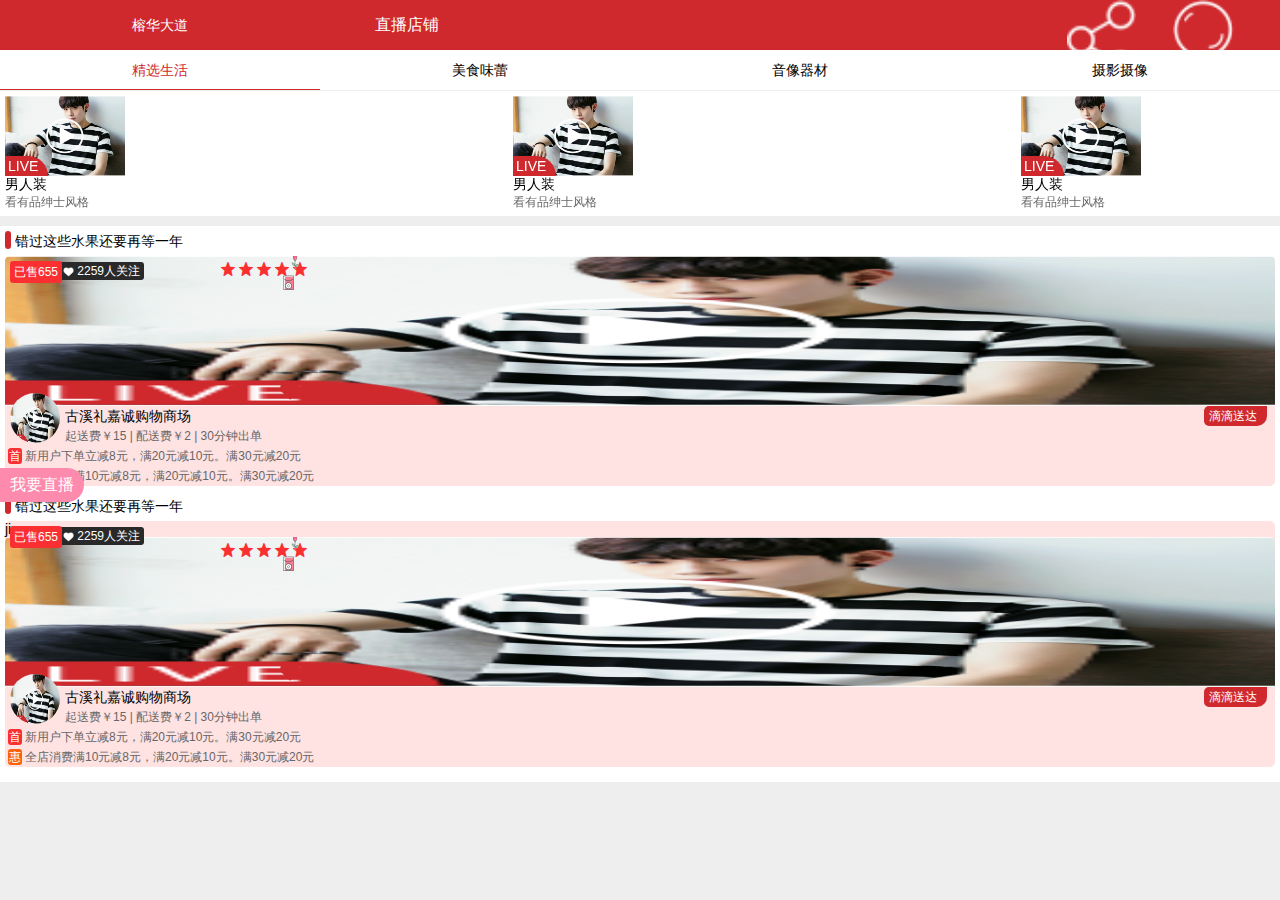
==== index.html @ fe4a6c93 "1" ====
<!DOCTYPE html>
<html lang="en">
<head>
    <meta charset="UTF-8">
    <title>直播店铺</title>
    <meta content="width=device-width, initial-scale=1.0, maximum-scale=1.0, user-scalable=0" name="viewport" />
    <link rel="stylesheet" href="css/index.css">
    <link rel="stylesheet" href="layui/css/layui.css">
    <link rel="stylesheet" href="swiper/css/swiper.min.css">
</head>
<style>
    .layui-tab{
        margin: 0;
    }
    .layui-rate li i.layui-icon{
        font-size: 16px;
        margin-right: 2px;
    }
    .layui-tab-title{
        background-color: white;
    }
    .layui-tab-title .layui-this{
         color: #cf292e;
     }
    .layui-tab-content{
        padding: 0;
    }
    .layui-badge-rim, .layui-colla-content, .layui-colla-item, .layui-collapse, .layui-elem-field, .layui-form-pane .layui-form-item[pane], .layui-form-pane .layui-form-label, .layui-input, .layui-layedit, .layui-layedit-tool, .layui-quote-nm, .layui-select, .layui-tab-bar, .layui-tab-card, .layui-tab-title, .layui-tab-title .layui-this:after, .layui-textarea{
        border: none;
    }
    .layui-tab-title .layui-this:after{
        border-bottom: 2px solid #cf292e;
    }
</style>
<body>
<!-- 头部 -->
<div class="titles">
    <div class="titlesFontAdress layui-col-xs3">
        <span>榕华大道</span>
    </div>
    <div class="layui-col-xs7">
        <p class="titles_font">直播店铺</p>
    </div>
    <div class="titles_Img layui-col-xs1">
        <img src="image/2.png">
    </div>
    <div class="titles_Img layui-col-xs1">
        <img src="image/1.png">
    </div>
</div>
<!-- 选项卡 -->
<div class="showFixed">
    <span>我要直播</span>
</div>
<div class="tabsList">
    <div class="layui-tab">
        <div class="swiper-container" style="background-color: white;border-bottom: 1px solid #eeeeee">
            <ul class="layui-tab-title swiper-wrapper">
                <li class="layui-this layui-col-xs3" style="max-width: 25%">精选生活</li>
                <li class="layui-col-xs3" style="max-width: 25%">美食味蕾</li>
                <li class="layui-col-xs3" style="max-width: 25%">音像器材</li>
                <li class="layui-col-xs3" style="max-width: 25%">摄影摄像</li>
            </ul>
        </div>
        <div class="layui-tab-content" id="layuiTabContent">
            <div class="layui-tab-item layui-show">
                <div class="swiperLife">
                    <div class="swiper-container">
                        <div class="swiper-wrapper">
                            <div class="swiper-slide" style="max-width: 40%">
                                <div class="lifeContent">
                                    <div>
                                        <span>LIVE</span>
                                        <img src="image/img1.png">
                                    </div>
                                    <p class="over1 title1">男人装</p>
                                    <p class="over1 title2">看有品绅士风格</p>
                                </div>
                            </div>
                            <div class="swiper-slide" style="max-width: 40%">
                                <div class="lifeContent">
                                    <div>
                                        <span>LIVE</span>
                                        <img src="image/img1.png">
                                    </div>
                                    <p class="over1 title1">男人装</p>
                                    <p class="over1 title2">看有品绅士风格</p>
                                </div>
                            </div>
                            <div class="swiper-slide" style="max-width: 40%">
                                <div class="lifeContent">
                                    <div>
                                        <span>LIVE</span>
                                        <img src="image/img1.png">
                                    </div>
                                    <p class="over1 title1">男人装</p>
                                    <p class="over1 title2">看有品绅士风格</p>
                                </div>
                            </div>
                        </div>
                    </div>
                </div>
                <div class="swiperLifeContent">
                    <div class="swiperLifeContent_Title">
                        <!-- 标题 -->
                        <p class="icon"></p>
                        <p class="over1 title">错过这些水果还要再等一年</p>
                        <!-- 内容 -->
                        <div class="content">
                            <div class="contentTopLeft">
                                <span class="contentTopLeft1">已售655</span>
                                <span class="contentTopLeft2">
                                    <img src="image/4.png">
                                    <span>2259人关注</span>
                                </span>
                            </div>
                            <!-- 评分 -->
                            <div class="contentTopRight">
                                <div id="test1"></div>
                            </div>
                            <!-- 刷礼物效果 -->
                            <div class="contentGif">
                                <img src="image/1.gif">
                                <img src="image/5.png" style="width: 80%">
                            </div>
                            <!-- 图片 -->
                            <div class="contentImg">
                                <img src="image/img1.png">
                            </div>
                            <div class="contentBottom">
                                <div class="contentBottomImg">
                                    <img src="image/img1.png">
                                </div>
                                <div class="contentBottomTitle">
                                    <span class="over1 bottomTitle">古溪礼嘉诚购物商场</span>
                                    <span  class="contentBottomTitleFont">滴滴送达</span>
                                    <p class="contentBottomTitleCon">起送费￥15 | 配送费￥2 | 30分钟出单</p>
                                </div>
                                <div class="contentBottomContent">
                                    <p class="over1"><span style="background-color: #fa2f32;">首</span>新用户下单立减8元，满20元减10元。满30元减20元</p>
                                    <p class="over1"><span style="background-color: #fa6108;">惠</span>全店消费满10元减8元，满20元减10元。满30元减20元</p>
                                </div>
                            </div>
                        </div>
                    </div>
                    <div class="swiperLifeContent_Title">
                        <!-- 标题 -->
                        <p class="icon"></p>
                        <p class="over1 title">错过这些水果还要再等一年</p>
                        <!-- 内容 -->
                        <div class="content">
                            <div class="contentTopLeft">
                                <span class="contentTopLeft1">已售655</span>
                                <span class="contentTopLeft2">
                                    <img src="image/4.png">
                                    <span>2259人关注</span>
                                </span>
                            </div>jiu
                            <!-- 评分 -->
                            <div class="contentTopRight">
                                <div id="test2"></div>
                            </div>
                            <!-- 刷礼物效果 -->
                            <div class="contentGif">
                                <img src="image/1.gif">
                                <img src="image/5.png" style="width: 80%">
                            </div>
                            <!-- 图片 -->
                            <div class="contentImg">
                                <img src="image/img1.png">
                            </div>
                            <div class="contentBottom">
                                <div class="contentBottomImg">
                                    <img src="image/img1.png">
                                </div>
                                <div class="contentBottomTitle">
                                    <span class="over1 bottomTitle">古溪礼嘉诚购物商场</span>
                                    <span  class="contentBottomTitleFont">滴滴送达</span>
                                    <p class="contentBottomTitleCon">起送费￥15 | 配送费￥2 | 30分钟出单</p>
                                </div>
                                <div class="contentBottomContent">
                                    <p class="over1"><span style="background-color: #fa2f32;">首</span>新用户下单立减8元，满20元减10元。满30元减20元</p>
                                    <p class="over1"><span style="background-color: #fa6108;">惠</span>全店消费满10元减8元，满20元减10元。满30元减20元</p>
                                </div>
                            </div>
                        </div>
                    </div>
                </div>
            </div>
            <div class="layui-tab-item">
                <div class="tabTop">
                    <div class="tabTopContent">
                        <p style="background-color: #cf292e;color: white;">全部</p>
                    </div>
                    <div class="tabTopContent">
                        <p>自助餐</p>
                    </div>
                    <div class="tabTopContent">
                        <p>下午茶</p>
                    </div>
                    <div class="tabTopContent">
                        <p>蛋糕</p>
                    </div>
                    <div class="tabTopContent">
                        <p>奶茶</p>
                    </div>
                    <div class="tabTopContent">
                        <p>烧烤</p>
                    </div>
                    <div class="tabTopContent">
                        <p>面食</p>
                    </div>
                    <div class="tabTopContent">
                        <p>快餐</p>
                    </div>
                    <div class="tabTopContent">
                        <p>小吃</p>
                    </div>
                    <div class="tabTopContent">
                        <p>夜宵</p>
                    </div>
                </div>
                <div class="swiperLifeContent">
                    <div class="swiperLifeContent_Title">
                        <!-- 标题 -->
                        <p class="icon"></p>
                        <p class="over1 title">错过这些水果还要再等一年</p>
                        <!-- 内容 -->
                        <div class="content">
                            <div class="contentTopLeft">
                                <span class="contentTopLeft1">已售655</span>
                                <span class="contentTopLeft2">
                                    <img src="image/4.png">
                                    <span>2259人关注</span>
                                </span>
                            </div>
                            <!-- 评分 -->
                            <div class="contentTopRight">
                                <div id="test4"></div>
                            </div>
                            <!-- 刷礼物效果 -->
                            <div class="contentGif">
                                <img src="image/1.gif">
                                <img src="image/5.png" style="width: 80%">
                            </div>
                            <!-- 图片 -->
                            <div class="contentImg">
                                <img src="image/img1.png">
                            </div>
                            <div class="contentBottom">
                                <div class="contentBottomImg">
                                    <img src="image/img1.png">
                                </div>
                                <div class="contentBottomTitle">
                                    <span class="over1 bottomTitle">古溪礼嘉诚购物商场</span>
                                    <span  class="contentBottomTitleFont">滴滴送达</span>
                                    <p class="contentBottomTitleCon">起送费￥15 | 配送费￥2 | 30分钟出单</p>
                                </div>
                                <div class="contentBottomContent">
                                    <p class="over1"><span style="background-color: #fa2f32;">首</span>新用户下单立减8元，满20元减10元。满30元减20元</p>
                                    <p class="over1"><span style="background-color: #fa6108;">惠</span>全店消费满10元减8元，满20元减10元。满30元减20元</p>
                                </div>
                            </div>
                        </div>
                    </div>
                    <div class="swiperLifeContent_Title">
                        <!-- 标题 -->
                        <p class="icon"></p>
                        <p class="over1 title">错过这些水果还要再等一年</p>
                        <!-- 内容 -->
                        <div class="content">
                            <div class="contentTopLeft">
                                <span class="contentTopLeft1">已售655</span>
                                <span class="contentTopLeft2">
                                    <img src="image/4.png">
                                    <span>2259人关注</span>
                                </span>
                            </div>
                            <!-- 评分 -->
                            <div class="contentTopRight">
                                <div id="test5"></div>
                            </div>
                            <!-- 刷礼物效果 -->
                            <div class="contentGif">
                                <img src="image/1.gif">
                                <img src="image/5.png" style="width: 80%">
                            </div>
                            <!-- 图片 -->
                            <div class="contentImg">
                                <img src="image/img1.png">
                            </div>
                            <div class="contentBottom">
                                <div class="contentBottomImg">
                                    <img src="image/img1.png">
                                </div>
                                <div class="contentBottomTitle">
                                    <span class="over1 bottomTitle">古溪礼嘉诚购物商场</span>
                                    <span  class="contentBottomTitleFont">滴滴送达</span>
                                    <p class="contentBottomTitleCon">起送费￥15 | 配送费￥2 | 30分钟出单</p>
                                </div>
                                <div class="contentBottomContent">
                                    <p class="over1"><span style="background-color: #fa2f32;">首</span>新用户下单立减8元，满20元减10元。满30元减20元</p>
                                    <p class="over1"><span style="background-color: #fa6108;">惠</span>全店消费满10元减8元，满20元减10元。满30元减20元</p>
                                </div>
                            </div>
                        </div>
                    </div>
                </div>
            </div>
            <div class="layui-tab-item">内容3</div>
            <div class="layui-tab-item">内容4</div>
        </div>
    </div>
</div>

<script src="js/jquery.min.js"></script>
<script src="layui/layui.js"></script>
<script src="swiper/js/swiper.min.js"></script>
<script src="js/index.js"></script>
<script src="js/laytpl.js"></script>
</body>
</html>
---- css/index.css ----
body{
    margin: 0 auto;
    background-color: #eeeeee;
    line-height: 20px;
}
*{
    padding:0;
    margin:0;
}
/*超出3行显示省略号*/
.over3{
    text-decoration: none;
    text-overflow: -o-ellipsis-lastline;
    overflow: hidden;
    text-overflow: ellipsis;
    display: -webkit-box;
    -webkit-line-clamp:3;
    -webkit-box-orient: vertical;
}
/*超出2行显示省略号*/
.over2{
    text-decoration: none;
    text-overflow: -o-ellipsis-lastline;
    overflow: hidden;
    text-overflow: ellipsis;
    display: -webkit-box;
    -webkit-line-clamp:2;
    -webkit-box-orient: vertical;
}
/*超出1行显示省略号*/
.over1{
    text-decoration: none;
    text-overflow: -o-ellipsis-lastline;
    overflow: hidden;
    text-overflow: ellipsis;
    display: -webkit-box;
    -webkit-line-clamp:1;
    -webkit-box-orient: vertical;
}

/* 头部标签 */
.titles{
    width: 100%;
    height: 50px;
    background-color: #cf292e;
    display: -webkit-inline-flex;
}
.titles .titlesFontAdress{
    font-size: 14px;
    color: white;
    line-height: 50px;
    text-align: center;
}
.titles .titles_font{
    /*text-align: center;*/
    padding-left: 55px;
    font-size: 16px;
    color: white;
    line-height: 50px;
}
.titles_Img{
    width: 20px;
    float: right;
    line-height: 50px;
}
.titles_Img img{
    width: 65%;
}
.tabSwiperCon{
    padding-left: 10px;
    /*padding-top: 10px;*/
    background-color: white;
    line-height: 40px;
}
.swiper1{
    padding-left: 10px;
    /*padding-top: 10px;*/
    background-color: white;
    line-height: 30px;
    border-bottom: .2px solid #eeeeee;
}
.swiperLife{
    padding: 5px;
    background-color: white;
}
.lifeContent{
    width: 120px;
    /*border: 1px solid black;*/
}
.lifeContent span{
    margin-top: 60px;
    position: absolute;
    /*border: 1px solid black;*/
    padding-right: 10px;
    padding-left: 3px;
    border-radius: 0 20px 0 0;
    background-color: #cf292e;
    color: white;
    line-height: 20px;
    /*top: 60px;*/
}
.lifeContent img{
    width: 100%;
    height: 80px;
}
.lifeContent .title1{
    font-size: 14px;
}
.lifeContent .title2{
    font-size: 12px;
    color: #666666;
}
.swiperLifeContent{
    margin-top: 10px;
    background-color: white;
    /*height: 500px;*/
    /*width: 100%;*/
    padding: 5px;
}
.showFixed{
    font-size: 16px;
    line-height: 20px;
    position: fixed;
    z-index: 200;
    top: 52%;
    left: 0;
    padding: 7px 10px;
    background-color: #fe8aad;
    color: white;
    border-radius: 0 50px 50px 0;
}
.swiperLifeContent_Title .icon{
    position: absolute;
    width: 6px;
    height: 18px;
    background-color: #cf292e;
    border-radius: 5px;
}
.swiperLifeContent_Title .title{
    font-size: 14px;
    line-height: 20px;
    margin-left: 10px;
}
.swiperLifeContent_Title .content{
    margin-top: 5px;
    margin-bottom: 10px;
    background-color: #ffe3e3;
    width: 100%;
    /*height: 150px;*/
    border-radius: 5px;
}
.swiperLifeContent_Title .contentImg img{
    width: 100%;
    height: 150px;
    border-radius: 5px 5px 0 0;
}
.contentTopLeft{
    margin: 5px;
    font-size: 12px;
    position: absolute;
    line-height: 20px;
}
.contentTopLeft img{
    width: 11px;
    margin-left: 1px;
}
.contentTopLeft .contentTopLeft1{
    position: absolute;
    background-color: #FA2F32;
    color: white;
    padding: 1px 4px;
    border-radius: 3px;
    z-index: 2;
    /*margin-left: -25px;*/
}
.contentTopLeft .contentTopLeft2{
    background-color: #2a2929;
    color: white;
    padding: 2px 4px 2px 12px;
    border-radius: 0 3px 3px 0;
    margin-left: 40px;
}
/*span{*/
    /*margin: 0;*/
/*}*/
.contentTopRight{
    position: absolute;
    margin-top: -5px;
    margin-left: 215px;
}
.contentGif{
    position: absolute;
    width: 25px;
    margin-left: 275px;
}
.contentGif img{
    width: 100%;
}
.contentBottomImg{
    width: 50px;
    height: 50px;
    position: absolute;
    /*top: 290px;*/
    margin-top: -13px;
    z-index: 100;
    left: 10px;
}
.contentBottomImg img{
    width: 100%;
    height: 100%;
    border-radius: 50px;
}
.contentBottomTitle{
    padding-left: 60px;
}
.contentBottomTitle .bottomTitle{
    /*width: 130px;*/
    /*height: 30px;*/
    position: absolute;
    font-size: 14px;
    line-height: 20px;
    /*background-color: #cf292e;*/
}
.contentBottomTitleFont{
    background-color: #cf292e;
    color: white;
    padding: 0 10px 0 5px;
    line-height: 20px;
    font-size: 12px;
    float: right;
    border-radius:  5px 0 10px 5px;
    margin-right: 8px;
}
.contentBottomTitleCon{
    padding-top: 20px;
    font-size: 12px;
    color: #666666;
    line-height: 20px;
}
.contentBottomContent{
    font-size: 12px;
    padding-left: 3px;
    line-height: 20px;
    color: #666666;
}
.contentBottomContent span{
    color: white;
    margin-right: 3px;
    padding: 1px;
    border-radius: 3px;
}
.tabTop{
    display: -webkit-flex; /* Safari */
    display: flex;
    flex-direction: row;
    flex-wrap: wrap;
    justify-content: flex-start;
    align-items: center;
    align-content: flex-start;
    padding: 0 5px 5px 5px;
    background-color: white;
}
.tabTopContent{
    order:0;
    flex-grow:1;
    flex-shrink: 1;
    flex-basis: auto;
    align-self: auto;
    /*flex-grow:1;*/
    margin: 10px 4px 5px 0;
    width: 58px;
    text-align: center;
}
.tabTopContent p{
    /*border: none;*/
    /*padding: 1px 14px ;*/
    border-radius: 10px;
    line-height: 20px;
    border: 1px solid #E6E6E6;
    color: #666666;
}
.showContent{

}
.showContentTop{
    /*width: 100%;*/
    padding: 10px;
    display: -webkit-flex; /* Safari */
    display: flex;
    flex-direction: row;
    flex-wrap: wrap;
    justify-content: flex-start;
    align-items: center;
    align-content: flex-start;
    margin-bottom: 5px;
}
.showContentTopTitle{
    width: 40px;
    height: 40px;
}
.showContentTopTitle img{
    width: 100%;
    height: 100%;
    border-radius: 50px;
}
.showContentTopTitleFont{
    margin-left: 5px;
    line-height: 20px;
    color: white;
}
.showContentTopTitleFont{
    font-size: 14px;
    line-height: 20px;
}
.showContentTopTitleFont .font2{
    background-color: #cf292e;
    padding: 1px 3px;
    border-radius: 5px;
    margin-left: 5px;
}
.showContentImg{
    width: 100%;
    height: 150px;
}
.showContentImg img{
    width: 100%;
    height: 100%;
}
.showContentFont .contentFont{
    margin-bottom: 10px;
}
.showContentFont{
    color: white;
    font-size: 14px;
    bottom: 0;
    position: absolute;
    padding: 10px;
}
.showContentFontBottom{
    display: -webkit-flex; /* Safari */
    display: flex;
    flex-direction: row;
    flex-wrap: wrap;
    justify-content: flex-start;
    align-items: center;
    align-content: flex-start;
    bottom: 0;
}
.fontBottom{
    order:0;
    flex-grow:1;
    flex-shrink: 1;
    flex-basis: auto;
    align-self: auto;
}
.showContentFontBottomImg{
    width: 50px;
    height: 50px;
}
.showContentFontBottomImg img{
    width: 100%;
    height: 100%;
}
.showContentFontBottom input{
    padding: 5px 2px;
    margin: 5px 5px -10px 5px;
    background-color: black;
    border: none;
    width: 63%;
    border-bottom: 1px solid white;
}
.showContentFontBottomImg2{
    width: 25px;
    height: 25px;
}
.showContentFontBottomImg2 img{
    width: 100%;
    height: 100%;
}
.gifImg{
    position: absolute;
    width: 40px;
    right: 0;
    margin-right: 5px;
    bottom: 0;
    margin-bottom: 20px;
}
.gifImg img{
    width: 100%;
    /*height: ;*/
}
.gifImg span{
    background-color: #cf292e;
    padding: 1px 4px;
    color: white;
    font-size: 12px;
    border-radius: 10px;
}
---- layui/css/layui.css ----
/** layui-v2.3.0 MIT License By https://www.layui.com */
 .layui-inline,img{display:inline-block;vertical-align:middle}.layui-rate,li{list-style:none}h1,h2,h3,h4,h5,h6{font-weight:400}.layui-edge,.layui-header,.layui-inline,.layui-main{position:relative}.layui-btn,.layui-edge,.layui-inline,img{vertical-align:middle}.layui-btn,.layui-disabled,.layui-icon,.layui-unselect{-webkit-user-select:none;-ms-user-select:none;-moz-user-select:none}blockquote,body,button,dd,div,dl,dt,form,h1,h2,h3,h4,h5,h6,input,li,ol,p,pre,td,textarea,th,ul{margin:0;padding:0;-webkit-tap-highlight-color:rgba(0,0,0,0)}a:active,a:hover{outline:0}img{border:none}table{border-collapse:collapse;border-spacing:0}h4,h5,h6{font-size:100%}button,input,optgroup,option,select,textarea{font-family:inherit;font-size:inherit;font-style:inherit;font-weight:inherit;outline:0}pre{white-space:pre-wrap;white-space:-moz-pre-wrap;white-space:-pre-wrap;white-space:-o-pre-wrap;word-wrap:break-word}body{line-height:24px;font:14px Helvetica Neue,Helvetica,PingFang SC,\5FAE\8F6F\96C5\9ED1,Tahoma,Arial,sans-serif}hr{height:1px;margin:10px 0;border:0;clear:both}a{color:#333;text-decoration:none}a:hover{color:#777}a cite{font-style:normal;*cursor:pointer}.layui-border-box,.layui-border-box *{box-sizing:border-box}.layui-box,.layui-box *{box-sizing:content-box}.layui-clear{clear:both;*zoom:1}.layui-clear:after{content:'\20';clear:both;*zoom:1;display:block;height:0}.layui-inline{*display:inline;*zoom:1}.layui-edge{display:inline-block;width:0;height:0;border-width:6px;border-style:dashed;border-color:transparent;overflow:hidden}.layui-edge-top{top:-4px;border-bottom-color:#999;border-bottom-style:solid}.layui-edge-right{border-left-color:#999;border-left-style:solid}.layui-edge-bottom{top:2px;border-top-color:#999;border-top-style:solid}.layui-edge-left{border-right-color:#999;border-right-style:solid}.layui-elip{text-overflow:ellipsis;overflow:hidden;white-space:nowrap}.layui-disabled,.layui-disabled:hover{color:#d2d2d2!important;cursor:not-allowed!important}.layui-circle{border-radius:100%}.layui-show{display:block!important}.layui-hide{display:none!important}@font-face{font-family:layui-icon;src:url(../font/iconfont.eot?v=230);src:url(../font/iconfont.eot?v=230#iefix) format('embedded-opentype'),url(../font/iconfont.svg?v=230#iconfont) format('svg'),url(../font/iconfont.woff?v=230) format('woff'),url(../font/iconfont.ttf?v=230) format('truetype')}.layui-icon{font-family:layui-icon!important;font-size:16px;font-style:normal;-webkit-font-smoothing:antialiased;-moz-osx-font-smoothing:grayscale}.layui-icon-reply-fill:before{content:"\e611"}.layui-icon-set-fill:before{content:"\e614"}.layui-icon-menu-fill:before{content:"\e60f"}.layui-icon-search:before{content:"\e615"}.layui-icon-share:before{content:"\e641"}.layui-icon-set-sm:before{content:"\e620"}.layui-icon-engine:before{content:"\e628"}.layui-icon-close:before{content:"\1006"}.layui-icon-close-fill:before{content:"\1007"}.layui-icon-chart-screen:before{content:"\e629"}.layui-icon-star:before{content:"\e600"}.layui-icon-circle-dot:before{content:"\e617"}.layui-icon-chat:before{content:"\e606"}.layui-icon-release:before{content:"\e609"}.layui-icon-list:before{content:"\e60a"}.layui-icon-chart:before{content:"\e62c"}.layui-icon-ok-circle:before{content:"\1005"}.layui-icon-layim-theme:before{content:"\e61b"}.layui-icon-table:before{content:"\e62d"}.layui-icon-right:before{content:"\e602"}.layui-icon-left:before{content:"\e603"}.layui-icon-cart-simple:before{content:"\e698"}.layui-icon-face-cry:before{content:"\e69c"}.layui-icon-face-smile:before{content:"\e6af"}.layui-icon-survey:before{content:"\e6b2"}.layui-icon-tree:before{content:"\e62e"}.layui-icon-upload-circle:before{content:"\e62f"}.layui-icon-add-circle:before{content:"\e61f"}.layui-icon-download-circle:before{content:"\e601"}.layui-icon-templeate-1:before{content:"\e630"}.layui-icon-util:before{content:"\e631"}.layui-icon-face-surprised:before{content:"\e664"}.layui-icon-edit:before{content:"\e642"}.layui-icon-speaker:before{content:"\e645"}.layui-icon-down:before{content:"\e61a"}.layui-icon-file:before{content:"\e621"}.layui-icon-layouts:before{content:"\e632"}.layui-icon-rate-half:before{content:"\e6c9"}.layui-icon-add-circle-fine:before{content:"\e608"}.layui-icon-prev-circle:before{content:"\e633"}.layui-icon-read:before{content:"\e705"}.layui-icon-404:before{content:"\e61c"}.layui-icon-carousel:before{content:"\e634"}.layui-icon-help:before{content:"\e607"}.layui-icon-code-circle:before{content:"\e635"}.layui-icon-water:before{content:"\e636"}.layui-icon-username:before{content:"\e66f"}.layui-icon-find-fill:before{content:"\e670"}.layui-icon-about:before{content:"\e60b"}.layui-icon-location:before{content:"\e715"}.layui-icon-up:before{content:"\e619"}.layui-icon-pause:before{content:"\e651"}.layui-icon-date:before{content:"\e637"}.layui-icon-layim-uploadfile:before{content:"\e61d"}.layui-icon-delete:before{content:"\e640"}.layui-icon-play:before{content:"\e652"}.layui-icon-top:before{content:"\e604"}.layui-icon-friends:before{content:"\e612"}.layui-icon-refresh-3:before{content:"\e9aa"}.layui-icon-ok:before{content:"\e605"}.layui-icon-layer:before{content:"\e638"}.layui-icon-face-smile-fine:before{content:"\e60c"}.layui-icon-dollar:before{content:"\e659"}.layui-icon-group:before{content:"\e613"}.layui-icon-layim-download:before{content:"\e61e"}.layui-icon-picture-fine:before{content:"\e60d"}.layui-icon-link:before{content:"\e64c"}.layui-icon-diamond:before{content:"\e735"}.layui-icon-log:before{content:"\e60e"}.layui-icon-rate-solid:before{content:"\e67a"}.layui-icon-fonts-del:before{content:"\e64f"}.layui-icon-unlink:before{content:"\e64d"}.layui-icon-fonts-clear:before{content:"\e639"}.layui-icon-triangle-r:before{content:"\e623"}.layui-icon-circle:before{content:"\e63f"}.layui-icon-radio:before{content:"\e643"}.layui-icon-align-center:before{content:"\e647"}.layui-icon-align-right:before{content:"\e648"}.layui-icon-align-left:before{content:"\e649"}.layui-icon-loading-1:before{content:"\e63e"}.layui-icon-return:before{content:"\e65c"}.layui-icon-fonts-strong:before{content:"\e62b"}.layui-icon-upload:before{content:"\e67c"}.layui-icon-dialogue:before{content:"\e63a"}.layui-icon-video:before{content:"\e6ed"}.layui-icon-headset:before{content:"\e6fc"}.layui-icon-cellphone-fine:before{content:"\e63b"}.layui-icon-add-1:before{content:"\e654"}.layui-icon-face-smile-b:before{content:"\e650"}.layui-icon-fonts-html:before{content:"\e64b"}.layui-icon-form:before{content:"\e63c"}.layui-icon-cart:before{content:"\e657"}.layui-icon-camera-fill:before{content:"\e65d"}.layui-icon-tabs:before{content:"\e62a"}.layui-icon-fonts-code:before{content:"\e64e"}.layui-icon-fire:before{content:"\e756"}.layui-icon-set:before{content:"\e716"}.layui-icon-fonts-u:before{content:"\e646"}.layui-icon-triangle-d:before{content:"\e625"}.layui-icon-tips:before{content:"\e702"}.layui-icon-picture:before{content:"\e64a"}.layui-icon-more-vertical:before{content:"\e671"}.layui-icon-flag:before{content:"\e66c"}.layui-icon-loading:before{content:"\e63d"}.layui-icon-fonts-i:before{content:"\e644"}.layui-icon-refresh-1:before{content:"\e666"}.layui-icon-rmb:before{content:"\e65e"}.layui-icon-home:before{content:"\e68e"}.layui-icon-user:before{content:"\e770"}.layui-icon-notice:before{content:"\e667"}.layui-icon-login-weibo:before{content:"\e675"}.layui-icon-voice:before{content:"\e688"}.layui-icon-upload-drag:before{content:"\e681"}.layui-icon-login-qq:before{content:"\e676"}.layui-icon-snowflake:before{content:"\e6b1"}.layui-icon-file-b:before{content:"\e655"}.layui-icon-template:before{content:"\e663"}.layui-icon-auz:before{content:"\e672"}.layui-icon-console:before{content:"\e665"}.layui-icon-app:before{content:"\e653"}.layui-icon-prev:before{content:"\e65a"}.layui-icon-website:before{content:"\e7ae"}.layui-icon-next:before{content:"\e65b"}.layui-icon-component:before{content:"\e857"}.layui-icon-more:before{content:"\e65f"}.layui-icon-login-wechat:before{content:"\e677"}.layui-icon-shrink-right:before{content:"\e668"}.layui-icon-spread-left:before{content:"\e66b"}.layui-icon-camera:before{content:"\e660"}.layui-icon-note:before{content:"\e66e"}.layui-icon-refresh:before{content:"\e669"}.layui-icon-female:before{content:"\e661"}.layui-icon-male:before{content:"\e662"}.layui-icon-password:before{content:"\e673"}.layui-icon-senior:before{content:"\e674"}.layui-icon-theme:before{content:"\e66a"}.layui-icon-tread:before{content:"\e6c5"}.layui-icon-praise:before{content:"\e6c6"}.layui-icon-star-fill:before{content:"\e658"}.layui-icon-rate:before{content:"\e67b"}.layui-icon-template-1:before{content:"\e656"}.layui-icon-vercode:before{content:"\e679"}.layui-icon-cellphone:before{content:"\e678"}.layui-icon-screen-full:before{content:"\e622"}.layui-icon-screen-restore:before{content:"\e758"}.layui-main{width:1140px;margin:0 auto}.layui-header{z-index:1000;height:60px}.layui-header a:hover{transition:all .5s;-webkit-transition:all .5s}.layui-side{position:fixed;left:0;top:0;bottom:0;z-index:999;width:200px;overflow-x:hidden}.layui-side-scroll{position:relative;width:220px;height:100%;overflow-x:hidden}.layui-body{position:absolute;left:200px;right:0;top:0;bottom:0;z-index:998;width:auto;overflow:hidden;overflow-y:auto;box-sizing:border-box}.layui-layout-body{overflow:hidden}.layui-layout-admin .layui-header{background-color:#23262E}.layui-layout-admin .layui-side{top:60px;width:200px;overflow-x:hidden}.layui-layout-admin .layui-body{top:60px;bottom:44px}.layui-layout-admin .layui-main{width:auto;margin:0 15px}.layui-layout-admin .layui-footer{position:fixed;left:200px;right:0;bottom:0;height:44px;line-height:44px;padding:0 15px;background-color:#eee}.layui-layout-admin .layui-logo{position:absolute;left:0;top:0;width:200px;height:100%;line-height:60px;text-align:center;color:#009688;font-size:16px}.layui-layout-admin .layui-header .layui-nav{background:0 0}.layui-layout-left{position:absolute!important;left:200px;top:0}.layui-layout-right{position:absolute!important;right:0;top:0}.layui-container{position:relative;margin:0 auto;padding:0 15px;box-sizing:border-box}.layui-fluid{position:relative;margin:0 auto;padding:0 15px}.layui-row:after,.layui-row:before{content:'';display:block;clear:both}.layui-col-lg1,.layui-col-lg10,.layui-col-lg11,.layui-col-lg12,.layui-col-lg2,.layui-col-lg3,.layui-col-lg4,.layui-col-lg5,.layui-col-lg6,.layui-col-lg7,.layui-col-lg8,.layui-col-lg9,.layui-col-md1,.layui-col-md10,.layui-col-md11,.layui-col-md12,.layui-col-md2,.layui-col-md3,.layui-col-md4,.layui-col-md5,.layui-col-md6,.layui-col-md7,.layui-col-md8,.layui-col-md9,.layui-col-sm1,.layui-col-sm10,.layui-col-sm11,.layui-col-sm12,.layui-col-sm2,.layui-col-sm3,.layui-col-sm4,.layui-col-sm5,.layui-col-sm6,.layui-col-sm7,.layui-col-sm8,.layui-col-sm9,.layui-col-xs1,.layui-col-xs10,.layui-col-xs11,.layui-col-xs12,.layui-col-xs2,.layui-col-xs3,.layui-col-xs4,.layui-col-xs5,.layui-col-xs6,.layui-col-xs7,.layui-col-xs8,.layui-col-xs9{position:relative;display:block;box-sizing:border-box}.layui-col-xs1,.layui-col-xs10,.layui-col-xs11,.layui-col-xs12,.layui-col-xs2,.layui-col-xs3,.layui-col-xs4,.layui-col-xs5,.layui-col-xs6,.layui-col-xs7,.layui-col-xs8,.layui-col-xs9{float:left}.layui-col-xs1{width:8.33333333%}.layui-col-xs2{width:16.66666667%}.layui-col-xs3{width:25%}.layui-col-xs4{width:33.33333333%}.layui-col-xs5{width:41.66666667%}.layui-col-xs6{width:50%}.layui-col-xs7{width:58.33333333%}.layui-col-xs8{width:66.66666667%}.layui-col-xs9{width:75%}.layui-col-xs10{width:83.33333333%}.layui-col-xs11{width:91.66666667%}.layui-col-xs12{width:100%}.layui-col-xs-offset1{margin-left:8.33333333%}.layui-col-xs-offset2{margin-left:16.66666667%}.layui-col-xs-offset3{margin-left:25%}.layui-col-xs-offset4{margin-left:33.33333333%}.layui-col-xs-offset5{margin-left:41.66666667%}.layui-col-xs-offset6{margin-left:50%}.layui-col-xs-offset7{margin-left:58.33333333%}.layui-col-xs-offset8{margin-left:66.66666667%}.layui-col-xs-offset9{margin-left:75%}.layui-col-xs-offset10{margin-left:83.33333333%}.layui-col-xs-offset11{margin-left:91.66666667%}.layui-col-xs-offset12{margin-left:100%}@media screen and (max-width:768px){.layui-hide-xs{display:none!important}.layui-show-xs-block{display:block!important}.layui-show-xs-inline{display:inline!important}.layui-show-xs-inline-block{display:inline-block!important}}@media screen and (min-width:768px){.layui-container{width:750px}.layui-hide-sm{display:none!important}.layui-show-sm-block{display:block!important}.layui-show-sm-inline{display:inline!important}.layui-show-sm-inline-block{display:inline-block!important}.layui-col-sm1,.layui-col-sm10,.layui-col-sm11,.layui-col-sm12,.layui-col-sm2,.layui-col-sm3,.layui-col-sm4,.layui-col-sm5,.layui-col-sm6,.layui-col-sm7,.layui-col-sm8,.layui-col-sm9{float:left}.layui-col-sm1{width:8.33333333%}.layui-col-sm2{width:16.66666667%}.layui-col-sm3{width:25%}.layui-col-sm4{width:33.33333333%}.layui-col-sm5{width:41.66666667%}.layui-col-sm6{width:50%}.layui-col-sm7{width:58.33333333%}.layui-col-sm8{width:66.66666667%}.layui-col-sm9{width:75%}.layui-col-sm10{width:83.33333333%}.layui-col-sm11{width:91.66666667%}.layui-col-sm12{width:100%}.layui-col-sm-offset1{margin-left:8.33333333%}.layui-col-sm-offset2{margin-left:16.66666667%}.layui-col-sm-offset3{margin-left:25%}.layui-col-sm-offset4{margin-left:33.33333333%}.layui-col-sm-offset5{margin-left:41.66666667%}.layui-col-sm-offset6{margin-left:50%}.layui-col-sm-offset7{margin-left:58.33333333%}.layui-col-sm-offset8{margin-left:66.66666667%}.layui-col-sm-offset9{margin-left:75%}.layui-col-sm-offset10{margin-left:83.33333333%}.layui-col-sm-offset11{margin-left:91.66666667%}.layui-col-sm-offset12{margin-left:100%}}@media screen and (min-width:992px){.layui-container{width:970px}.layui-hide-md{display:none!important}.layui-show-md-block{display:block!important}.layui-show-md-inline{display:inline!important}.layui-show-md-inline-block{display:inline-block!important}.layui-col-md1,.layui-col-md10,.layui-col-md11,.layui-col-md12,.layui-col-md2,.layui-col-md3,.layui-col-md4,.layui-col-md5,.layui-col-md6,.layui-col-md7,.layui-col-md8,.layui-col-md9{float:left}.layui-col-md1{width:8.33333333%}.layui-col-md2{width:16.66666667%}.layui-col-md3{width:25%}.layui-col-md4{width:33.33333333%}.layui-col-md5{width:41.66666667%}.layui-col-md6{width:50%}.layui-col-md7{width:58.33333333%}.layui-col-md8{width:66.66666667%}.layui-col-md9{width:75%}.layui-col-md10{width:83.33333333%}.layui-col-md11{width:91.66666667%}.layui-col-md12{width:100%}.layui-col-md-offset1{margin-left:8.33333333%}.layui-col-md-offset2{margin-left:16.66666667%}.layui-col-md-offset3{margin-left:25%}.layui-col-md-offset4{margin-left:33.33333333%}.layui-col-md-offset5{margin-left:41.66666667%}.layui-col-md-offset6{margin-left:50%}.layui-col-md-offset7{margin-left:58.33333333%}.layui-col-md-offset8{margin-left:66.66666667%}.layui-col-md-offset9{margin-left:75%}.layui-col-md-offset10{margin-left:83.33333333%}.layui-col-md-offset11{margin-left:91.66666667%}.layui-col-md-offset12{margin-left:100%}}@media screen and (min-width:1200px){.layui-container{width:1170px}.layui-hide-lg{display:none!important}.layui-show-lg-block{display:block!important}.layui-show-lg-inline{display:inline!important}.layui-show-lg-inline-block{display:inline-block!important}.layui-col-lg1,.layui-col-lg10,.layui-col-lg11,.layui-col-lg12,.layui-col-lg2,.layui-col-lg3,.layui-col-lg4,.layui-col-lg5,.layui-col-lg6,.layui-col-lg7,.layui-col-lg8,.layui-col-lg9{float:left}.layui-col-lg1{width:8.33333333%}.layui-col-lg2{width:16.66666667%}.layui-col-lg3{width:25%}.layui-col-lg4{width:33.33333333%}.layui-col-lg5{width:41.66666667%}.layui-col-lg6{width:50%}.layui-col-lg7{width:58.33333333%}.layui-col-lg8{width:66.66666667%}.layui-col-lg9{width:75%}.layui-col-lg10{width:83.33333333%}.layui-col-lg11{width:91.66666667%}.layui-col-lg12{width:100%}.layui-col-lg-offset1{margin-left:8.33333333%}.layui-col-lg-offset2{margin-left:16.66666667%}.layui-col-lg-offset3{margin-left:25%}.layui-col-lg-offset4{margin-left:33.33333333%}.layui-col-lg-offset5{margin-left:41.66666667%}.layui-col-lg-offset6{margin-left:50%}.layui-col-lg-offset7{margin-left:58.33333333%}.layui-col-lg-offset8{margin-left:66.66666667%}.layui-col-lg-offset9{margin-left:75%}.layui-col-lg-offset10{margin-left:83.33333333%}.layui-col-lg-offset11{margin-left:91.66666667%}.layui-col-lg-offset12{margin-left:100%}}.layui-col-space1{margin:-.5px}.layui-col-space1>*{padding:.5px}.layui-col-space3{margin:-1.5px}.layui-col-space3>*{padding:1.5px}.layui-col-space5{margin:-2.5px}.layui-col-space5>*{padding:2.5px}.layui-col-space8{margin:-3.5px}.layui-col-space8>*{padding:3.5px}.layui-col-space10{margin:-5px}.layui-col-space10>*{padding:5px}.layui-col-space12{margin:-6px}.layui-col-space12>*{padding:6px}.layui-col-space15{margin:-7.5px}.layui-col-space15>*{padding:7.5px}.layui-col-space18{margin:-9px}.layui-col-space18>*{padding:9px}.layui-col-space20{margin:-10px}.layui-col-space20>*{padding:10px}.layui-col-space22{margin:-11px}.layui-col-space22>*{padding:11px}.layui-col-space25{margin:-12.5px}.layui-col-space25>*{padding:12.5px}.layui-col-space30{margin:-15px}.layui-col-space30>*{padding:15px}.layui-btn,.layui-input,.layui-select,.layui-textarea,.layui-upload-button{outline:0;-webkit-appearance:none;transition:all .3s;-webkit-transition:all .3s;box-sizing:border-box}.layui-elem-quote{margin-bottom:10px;padding:15px;line-height:22px;border-left:5px solid #009688;border-radius:0 2px 2px 0;background-color:#f2f2f2}.layui-quote-nm{border-style:solid;border-width:1px 1px 1px 5px;background:0 0}.layui-elem-field{margin-bottom:10px;padding:0;border-width:1px;border-style:solid}.layui-elem-field legend{margin-left:20px;padding:0 10px;font-size:20px;font-weight:300}.layui-field-title{margin:10px 0 20px;border-width:1px 0 0}.layui-field-box{padding:10px 15px}.layui-field-title .layui-field-box{padding:10px 0}.layui-progress{position:relative;height:6px;border-radius:20px;background-color:#e2e2e2}.layui-progress-bar{position:absolute;left:0;top:0;width:0;max-width:100%;height:6px;border-radius:20px;text-align:right;background-color:#5FB878;transition:all .3s;-webkit-transition:all .3s}.layui-progress-big,.layui-progress-big .layui-progress-bar{height:18px;line-height:18px}.layui-progress-text{position:relative;top:-20px;line-height:18px;font-size:12px;color:#666}.layui-progress-big .layui-progress-text{position:static;padding:0 10px;color:#fff}.layui-collapse{border-width:1px;border-style:solid;border-radius:2px}.layui-colla-content,.layui-colla-item{border-top-width:1px;border-top-style:solid}.layui-colla-item:first-child{border-top:none}.layui-colla-title{position:relative;height:42px;line-height:42px;padding:0 15px 0 35px;color:#333;background-color:#f2f2f2;cursor:pointer;font-size:14px;overflow:hidden}.layui-colla-content{display:none;padding:10px 15px;line-height:22px;color:#666}.layui-colla-icon{position:absolute;left:15px;top:0;font-size:14px}.layui-card-body,.layui-card-header,.layui-form-label,.layui-form-mid,.layui-form-select,.layui-input-block,.layui-input-inline,.layui-textarea{position:relative}.layui-card{margin-bottom:15px;border-radius:2px;background-color:#fff;box-shadow:0 1px 2px 0 rgba(0,0,0,.05)}.layui-card:last-child{margin-bottom:0}.layui-card-header{height:42px;line-height:42px;padding:0 15px;border-bottom:1px solid #f6f6f6;color:#333;border-radius:2px 2px 0 0;font-size:14px}.layui-bg-black,.layui-bg-blue,.layui-bg-cyan,.layui-bg-green,.layui-bg-orange,.layui-bg-red{color:#fff!important}.layui-card-body{padding:10px 15px;line-height:24px}.layui-card-body[pad15]{padding:15px}.layui-card-body[pad20]{padding:20px}.layui-card-body .layui-table{margin:5px 0}.layui-card .layui-tab{margin:0}.layui-panel-window{position:relative;padding:15px;border-radius:0;border-top:5px solid #E6E6E6;background-color:#fff}.layui-bg-red{background-color:#FF5722!important}.layui-bg-orange{background-color:#FFB800!important}.layui-bg-green{background-color:#009688!important}.layui-bg-cyan{background-color:#2F4056!important}.layui-bg-blue{background-color:#1E9FFF!important}.layui-bg-black{background-color:#393D49!important}.layui-bg-gray{background-color:#eee!important;color:#666!important}.layui-badge-rim,.layui-colla-content,.layui-colla-item,.layui-collapse,.layui-elem-field,.layui-form-pane .layui-form-item[pane],.layui-form-pane .layui-form-label,.layui-input,.layui-layedit,.layui-layedit-tool,.layui-quote-nm,.layui-select,.layui-tab-bar,.layui-tab-card,.layui-tab-title,.layui-tab-title .layui-this:after,.layui-textarea{border-color:#e6e6e6}.layui-timeline-item:before,hr{background-color:#e6e6e6}.layui-text{line-height:22px;font-size:14px;color:#666}.layui-text h1,.layui-text h2,.layui-text h3{font-weight:500;color:#333}.layui-text h1{font-size:30px}.layui-text h2{font-size:24px}.layui-text h3{font-size:18px}.layui-text a:not(.layui-btn){color:#01AAED}.layui-text a:not(.layui-btn):hover{text-decoration:underline}.layui-text ul{padding:5px 0 5px 15px}.layui-text ul li{margin-top:5px;list-style-type:disc}.layui-text em,.layui-word-aux{color:#999!important;padding:0 5px!important}.layui-btn{display:inline-block;height:38px;line-height:38px;padding:0 18px;background-color:#009688;color:#fff;white-space:nowrap;text-align:center;font-size:14px;border:none;border-radius:2px;cursor:pointer}.layui-btn:hover{opacity:.8;filter:alpha(opacity=80);color:#fff}.layui-btn:active{opacity:1;filter:alpha(opacity=100)}.layui-btn+.layui-btn{margin-left:10px}.layui-btn-container{font-size:0}.layui-btn-container .layui-btn{margin-right:10px;margin-bottom:10px}.layui-btn-container .layui-btn+.layui-btn{margin-left:0}.layui-table .layui-btn-container .layui-btn{margin-bottom:9px}.layui-btn-radius{border-radius:100px}.layui-btn .layui-icon{margin-right:3px;font-size:18px;vertical-align:bottom;vertical-align:middle\9}.layui-btn-primary{border:1px solid #C9C9C9;background-color:#fff;color:#555}.layui-btn-primary:hover{border-color:#009688;color:#333}.layui-btn-normal{background-color:#1E9FFF}.layui-btn-warm{background-color:#FFB800}.layui-btn-danger{background-color:#FF5722}.layui-btn-disabled,.layui-btn-disabled:active,.layui-btn-disabled:hover{border:1px solid #e6e6e6;background-color:#FBFBFB;color:#C9C9C9;cursor:not-allowed;opacity:1}.layui-btn-lg{height:44px;line-height:44px;padding:0 25px;font-size:16px}.layui-btn-sm{height:30px;line-height:30px;padding:0 10px;font-size:12px}.layui-btn-sm i{font-size:16px!important}.layui-btn-xs{height:22px;line-height:22px;padding:0 5px;font-size:12px}.layui-btn-xs i{font-size:14px!important}.layui-btn-group{display:inline-block;vertical-align:middle;font-size:0}.layui-btn-group .layui-btn{margin-left:0!important;margin-right:0!important;border-left:1px solid rgba(255,255,255,.5);border-radius:0}.layui-btn-group .layui-btn-primary{border-left:none}.layui-btn-group .layui-btn-primary:hover{border-color:#C9C9C9;color:#009688}.layui-btn-group .layui-btn:first-child{border-left:none;border-radius:2px 0 0 2px}.layui-btn-group .layui-btn-primary:first-child{border-left:1px solid #c9c9c9}.layui-btn-group .layui-btn:last-child{border-radius:0 2px 2px 0}.layui-btn-group .layui-btn+.layui-btn{margin-left:0}.layui-btn-group+.layui-btn-group{margin-left:10px}.layui-btn-fluid{width:100%}.layui-input,.layui-select,.layui-textarea{height:38px;line-height:1.3;line-height:38px\9;border-width:1px;border-style:solid;background-color:#fff;border-radius:2px}.layui-input::-webkit-input-placeholder,.layui-select::-webkit-input-placeholder,.layui-textarea::-webkit-input-placeholder{line-height:1.3}.layui-input,.layui-textarea{display:block;width:100%;padding-left:10px}.layui-input:hover,.layui-textarea:hover{border-color:#D2D2D2!important}.layui-input:focus,.layui-textarea:focus{border-color:#C9C9C9!important}.layui-textarea{min-height:100px;height:auto;line-height:20px;padding:6px 10px;resize:vertical}.layui-select{padding:0 10px}.layui-form input[type=checkbox],.layui-form input[type=radio],.layui-form select{display:none}.layui-form [lay-ignore]{display:initial}.layui-form-item{margin-bottom:15px;clear:both;*zoom:1}.layui-form-item:after{content:'\20';clear:both;*zoom:1;display:block;height:0}.layui-form-label{float:left;display:block;padding:9px 15px;width:80px;font-weight:400;line-height:20px;text-align:right}.layui-form-label-col{display:block;float:none;padding:9px 0;line-height:20px;text-align:left}.layui-form-item .layui-inline{margin-bottom:5px;margin-right:10px}.layui-input-block{margin-left:110px;min-height:36px}.layui-input-inline{display:inline-block;vertical-align:middle}.layui-form-item .layui-input-inline{float:left;width:190px;margin-right:10px}.layui-form-text .layui-input-inline{width:auto}.layui-form-mid{float:left;display:block;padding:9px 0!important;line-height:20px;margin-right:10px}.layui-form-danger+.layui-form-select .layui-input,.layui-form-danger:focus{border-color:#FF5722!important}.layui-form-select .layui-input{padding-right:30px;cursor:pointer}.layui-form-select .layui-edge{position:absolute;right:10px;top:50%;margin-top:-3px;cursor:pointer;border-width:6px;border-top-color:#c2c2c2;border-top-style:solid;transition:all .3s;-webkit-transition:all .3s}.layui-form-select dl{display:none;position:absolute;left:0;top:42px;padding:5px 0;z-index:999;min-width:100%;border:1px solid #d2d2d2;max-height:300px;overflow-y:auto;background-color:#fff;border-radius:2px;box-shadow:0 2px 4px rgba(0,0,0,.12);box-sizing:border-box}.layui-form-select dl dd,.layui-form-select dl dt{padding:0 10px;line-height:36px;white-space:nowrap;overflow:hidden;text-overflow:ellipsis}.layui-form-select dl dt{font-size:12px;color:#999}.layui-form-select dl dd{cursor:pointer}.layui-form-select dl dd:hover{background-color:#f2f2f2}.layui-form-select .layui-select-group dd{padding-left:20px}.layui-form-select dl dd.layui-select-tips{padding-left:10px!important;color:#999}.layui-form-select dl dd.layui-this{background-color:#5FB878;color:#fff}.layui-form-checkbox,.layui-form-select dl dd.layui-disabled{background-color:#fff}.layui-form-selected dl{display:block}.layui-form-checkbox,.layui-form-checkbox *,.layui-form-switch{display:inline-block;vertical-align:middle}.layui-form-selected .layui-edge{margin-top:-9px;-webkit-transform:rotate(180deg);transform:rotate(180deg);margin-top:-3px\9}:root .layui-form-selected .layui-edge{margin-top:-9px\0/IE9}.layui-form-selectup dl{top:auto;bottom:42px}.layui-select-none{margin:5px 0;text-align:center;color:#999}.layui-select-disabled .layui-disabled{border-color:#eee!important}.layui-select-disabled .layui-edge{border-top-color:#d2d2d2}.layui-form-checkbox{position:relative;height:30px;line-height:30px;margin-right:10px;padding-right:30px;cursor:pointer;font-size:0;-webkit-transition:.1s linear;transition:.1s linear;box-sizing:border-box}.layui-form-checkbox span{padding:0 10px;height:100%;font-size:14px;border-radius:2px 0 0 2px;background-color:#d2d2d2;color:#fff;overflow:hidden;white-space:nowrap;text-overflow:ellipsis}.layui-form-checkbox:hover span{background-color:#c2c2c2}.layui-form-checkbox i{position:absolute;right:0;top:0;width:30px;height:28px;border:1px solid #d2d2d2;border-left:none;border-radius:0 2px 2px 0;color:#fff;font-size:20px;text-align:center}.layui-form-checkbox:hover i{border-color:#c2c2c2;color:#c2c2c2}.layui-form-checked,.layui-form-checked:hover{border-color:#5FB878}.layui-form-checked span,.layui-form-checked:hover span{background-color:#5FB878}.layui-form-checked i,.layui-form-checked:hover i{color:#5FB878}.layui-form-item .layui-form-checkbox{margin-top:4px}.layui-form-checkbox[lay-skin=primary]{height:auto!important;line-height:normal!important;border:none!important;margin-right:0;padding-right:0;background:0 0}.layui-form-checkbox[lay-skin=primary] span{float:right;padding-right:15px;line-height:18px;background:0 0;color:#666}.layui-form-checkbox[lay-skin=primary] i{position:relative;top:0;width:16px;height:16px;line-height:16px;border:1px solid #d2d2d2;font-size:12px;border-radius:2px;background-color:#fff;-webkit-transition:.1s linear;transition:.1s linear}.layui-form-checkbox[lay-skin=primary]:hover i{border-color:#5FB878;color:#fff}.layui-form-checked[lay-skin=primary] i{border-color:#5FB878;background-color:#5FB878;color:#fff}.layui-checkbox-disbaled[lay-skin=primary] span{background:0 0!important;color:#c2c2c2}.layui-checkbox-disbaled[lay-skin=primary]:hover i{border-color:#d2d2d2}.layui-form-item .layui-form-checkbox[lay-skin=primary]{margin-top:10px}.layui-form-switch{position:relative;height:22px;line-height:22px;min-width:35px;padding:0 5px;margin-top:8px;border:1px solid #d2d2d2;border-radius:20px;cursor:pointer;background-color:#fff;-webkit-transition:.1s linear;transition:.1s linear}.layui-form-switch i{position:absolute;left:5px;top:3px;width:16px;height:16px;border-radius:20px;background-color:#d2d2d2;-webkit-transition:.1s linear;transition:.1s linear}.layui-form-switch em{position:relative;top:0;width:25px;margin-left:21px;padding:0!important;text-align:center!important;color:#999!important;font-style:normal!important;font-size:12px}.layui-form-onswitch{border-color:#5FB878;background-color:#5FB878}.layui-checkbox-disbaled,.layui-checkbox-disbaled i{border-color:#e2e2e2!important}.layui-form-onswitch i{left:100%;margin-left:-21px;background-color:#fff}.layui-form-onswitch em{margin-left:5px;margin-right:21px;color:#fff!important}.layui-checkbox-disbaled span{background-color:#e2e2e2!important}.layui-checkbox-disbaled:hover i{color:#fff!important}[lay-radio]{display:none}.layui-form-radio,.layui-form-radio *{display:inline-block;vertical-align:middle}.layui-form-radio{line-height:28px;margin:6px 10px 0 0;padding-right:10px;cursor:pointer;font-size:0}.layui-form-radio *{font-size:14px}.layui-form-radio>i{margin-right:8px;font-size:22px;color:#c2c2c2}.layui-form-radio>i:hover,.layui-form-radioed>i{color:#5FB878}.layui-radio-disbaled>i{color:#e2e2e2!important}.layui-form-pane .layui-form-label{width:110px;padding:8px 15px;height:38px;line-height:20px;border-width:1px;border-style:solid;border-radius:2px 0 0 2px;text-align:center;background-color:#FBFBFB;overflow:hidden;white-space:nowrap;text-overflow:ellipsis;box-sizing:border-box}.layui-form-pane .layui-input-inline{margin-left:-1px}.layui-form-pane .layui-input-block{margin-left:110px;left:-1px}.layui-form-pane .layui-input{border-radius:0 2px 2px 0}.layui-form-pane .layui-form-text .layui-form-label{float:none;width:100%;border-radius:2px;box-sizing:border-box;text-align:left}.layui-form-pane .layui-form-text .layui-input-inline{display:block;margin:0;top:-1px;clear:both}.layui-form-pane .layui-form-text .layui-input-block{margin:0;left:0;top:-1px}.layui-form-pane .layui-form-text .layui-textarea{min-height:100px;border-radius:0 0 2px 2px}.layui-form-pane .layui-form-checkbox{margin:4px 0 4px 10px}.layui-form-pane .layui-form-radio,.layui-form-pane .layui-form-switch{margin-top:6px;margin-left:10px}.layui-form-pane .layui-form-item[pane]{position:relative;border-width:1px;border-style:solid}.layui-form-pane .layui-form-item[pane] .layui-form-label{position:absolute;left:0;top:0;height:100%;border-width:0 1px 0 0}.layui-form-pane .layui-form-item[pane] .layui-input-inline{margin-left:110px}@media screen and (max-width:450px){.layui-form-item .layui-form-label{text-overflow:ellipsis;overflow:hidden;white-space:nowrap}.layui-form-item .layui-inline{display:block;margin-right:0;margin-bottom:20px;clear:both}.layui-form-item .layui-inline:after{content:'\20';clear:both;display:block;height:0}.layui-form-item .layui-input-inline{display:block;float:none;left:-3px;width:auto;margin:0 0 10px 112px}.layui-form-item .layui-input-inline+.layui-form-mid{margin-left:110px;top:-5px;padding:0}.layui-form-item .layui-form-checkbox{margin-right:5px;margin-bottom:5px}}.layui-layedit{border-width:1px;border-style:solid;border-radius:2px}.layui-layedit-tool{padding:3px 5px;border-bottom-width:1px;border-bottom-style:solid;font-size:0}.layedit-tool-fixed{position:fixed;top:0;border-top:1px solid #e2e2e2}.layui-layedit-tool .layedit-tool-mid,.layui-layedit-tool .layui-icon{display:inline-block;vertical-align:middle;text-align:center;font-size:14px}.layui-layedit-tool .layui-icon{position:relative;width:32px;height:30px;line-height:30px;margin:3px 5px;color:#777;cursor:pointer;border-radius:2px}.layui-layedit-tool .layui-icon:hover{color:#393D49}.layui-layedit-tool .layui-icon:active{color:#000}.layui-layedit-tool .layedit-tool-active{background-color:#e2e2e2;color:#000}.layui-layedit-tool .layui-disabled,.layui-layedit-tool .layui-disabled:hover{color:#d2d2d2;cursor:not-allowed}.layui-layedit-tool .layedit-tool-mid{width:1px;height:18px;margin:0 10px;background-color:#d2d2d2}.layedit-tool-html{width:50px!important;font-size:30px!important}.layedit-tool-b,.layedit-tool-code,.layedit-tool-help{font-size:16px!important}.layedit-tool-d,.layedit-tool-face,.layedit-tool-image,.layedit-tool-unlink{font-size:18px!important}.layedit-tool-image input{position:absolute;font-size:0;left:0;top:0;width:100%;height:100%;opacity:.01;filter:Alpha(opacity=1);cursor:pointer}.layui-layedit-iframe iframe{display:block;width:100%}#LAY_layedit_code{overflow:hidden}.layui-laypage{display:inline-block;*display:inline;*zoom:1;vertical-align:middle;margin:10px 0;font-size:0}.layui-laypage>a:first-child,.layui-laypage>a:first-child em{border-radius:2px 0 0 2px}.layui-laypage>a:last-child,.layui-laypage>a:last-child em{border-radius:0 2px 2px 0}.layui-laypage>:first-child{margin-left:0!important}.layui-laypage>:last-child{margin-right:0!important}.layui-laypage a,.layui-laypage button,.layui-laypage input,.layui-laypage select,.layui-laypage span{border:1px solid #e2e2e2}.layui-laypage a,.layui-laypage span{display:inline-block;*display:inline;*zoom:1;vertical-align:middle;padding:0 15px;height:28px;line-height:28px;margin:0 -1px 5px 0;background-color:#fff;color:#333;font-size:12px}.layui-laypage a:hover{color:#009688}.layui-laypage em{font-style:normal}.layui-laypage .layui-laypage-spr{color:#999;font-weight:700}.layui-laypage a{text-decoration:none}.layui-laypage .layui-laypage-curr{position:relative}.layui-laypage .layui-laypage-curr em{position:relative;color:#fff}.layui-laypage .layui-laypage-curr .layui-laypage-em{position:absolute;left:-1px;top:-1px;padding:1px;width:100%;height:100%;background-color:#009688}.layui-laypage-em{border-radius:2px}.layui-laypage-next em,.layui-laypage-prev em{font-family:Sim sun;font-size:16px}.layui-laypage .layui-laypage-count,.layui-laypage .layui-laypage-limits,.layui-laypage .layui-laypage-refresh,.layui-laypage .layui-laypage-skip{margin-left:10px;margin-right:10px;padding:0;border:none}.layui-laypage .layui-laypage-limits,.layui-laypage .layui-laypage-refresh{vertical-align:top}.layui-laypage .layui-laypage-refresh i{font-size:18px;cursor:pointer}.layui-laypage select{height:22px;padding:3px;border-radius:2px;cursor:pointer}.layui-laypage .layui-laypage-skip{height:30px;line-height:30px;color:#999}.layui-laypage button,.layui-laypage input{height:30px;line-height:30px;border-radius:2px;vertical-align:top;background-color:#fff;box-sizing:border-box}.layui-laypage input{display:inline-block;width:40px;margin:0 10px;padding:0 3px;text-align:center}.layui-laypage input:focus,.layui-laypage select:focus{border-color:#009688!important}.layui-laypage button{margin-left:10px;padding:0 10px;cursor:pointer}.layui-table,.layui-table-view{margin:10px 0}.layui-flow-more{margin:10px 0;text-align:center;color:#999;font-size:14px}.layui-flow-more a{height:32px;line-height:32px}.layui-flow-more a *{display:inline-block;vertical-align:top}.layui-flow-more a cite{padding:0 20px;border-radius:3px;background-color:#eee;color:#333;font-style:normal}.layui-flow-more a cite:hover{opacity:.8}.layui-flow-more a i{font-size:30px;color:#737383}.layui-table{width:100%;background-color:#fff;color:#666}.layui-table tr{transition:all .3s;-webkit-transition:all .3s}.layui-table th{text-align:left;font-weight:400}.layui-table tbody tr:hover,.layui-table thead tr,.layui-table-click,.layui-table-header,.layui-table-hover,.layui-table-mend,.layui-table-patch,.layui-table-tool,.layui-table[lay-even] tr:nth-child(even){background-color:#f2f2f2}.layui-table td,.layui-table th,.layui-table-fixed-r,.layui-table-header,.layui-table-page,.layui-table-tips-main,.layui-table-tool,.layui-table-view,.layui-table[lay-skin=line],.layui-table[lay-skin=row]{border-width:1px;border-style:solid;border-color:#e6e6e6}.layui-table td,.layui-table th{position:relative;padding:9px 15px;min-height:20px;line-height:20px;font-size:14px}.layui-table[lay-skin=line] td,.layui-table[lay-skin=line] th{border-width:0 0 1px}.layui-table[lay-skin=row] td,.layui-table[lay-skin=row] th{border-width:0 1px 0 0}.layui-table[lay-skin=nob] td,.layui-table[lay-skin=nob] th{border:none}.layui-table img{max-width:100px}.layui-table[lay-size=lg] td,.layui-table[lay-size=lg] th{padding:15px 30px}.layui-table-view .layui-table[lay-size=lg] .layui-table-cell{height:40px;line-height:40px}.layui-table[lay-size=sm] td,.layui-table[lay-size=sm] th{font-size:12px;padding:5px 10px}.layui-table-view .layui-table[lay-size=sm] .layui-table-cell{height:20px;line-height:20px}.layui-table[lay-data]{display:none}.layui-table-box,.layui-table-view{position:relative;overflow:hidden}.layui-table-view .layui-table{position:relative;width:auto;margin:0}.layui-table-body,.layui-table-header .layui-table,.layui-table-page{margin-bottom:-1px}.layui-table-view .layui-table[lay-skin=line]{border-width:0 1px 0 0}.layui-table-view .layui-table[lay-skin=row]{border-width:0 0 1px}.layui-table-view .layui-table td,.layui-table-view .layui-table th{padding:5px 0;border-top:none;border-left:none}.layui-table-view .layui-table td{cursor:default}.layui-table-view .layui-form-checkbox[lay-skin=primary] i{width:18px;height:18px}.layui-table-header{border-width:0 0 1px;overflow:hidden}.layui-table-sort{width:10px;height:20px;margin-left:5px;cursor:pointer!important}.layui-table-sort .layui-edge{position:absolute;left:5px;border-width:5px}.layui-table-sort .layui-table-sort-asc{top:4px;border-top:none;border-bottom-style:solid;border-bottom-color:#b2b2b2}.layui-table-sort .layui-table-sort-asc:hover{border-bottom-color:#666}.layui-table-sort .layui-table-sort-desc{bottom:4px;border-bottom:none;border-top-style:solid;border-top-color:#b2b2b2}.layui-table-sort .layui-table-sort-desc:hover{border-top-color:#666}.layui-table-sort[lay-sort=asc] .layui-table-sort-asc{border-bottom-color:#000}.layui-table-sort[lay-sort=desc] .layui-table-sort-desc{border-top-color:#000}.layui-table-cell{height:28px;line-height:28px;padding:0 15px;position:relative;overflow:hidden;text-overflow:ellipsis;white-space:nowrap;box-sizing:border-box}.layui-table-cell .layui-form-checkbox[lay-skin=primary],.layui-table-cell .layui-form-radio[lay-skin=primary]{top:-1px;vertical-align:middle}.layui-table-cell .layui-form-radio{padding-right:0}.layui-table-cell .layui-form-radio>i{margin-right:0}.layui-table-cell .layui-table-link{color:#01AAED}.laytable-cell-checkbox,.laytable-cell-numbers,.laytable-cell-radio,.laytable-cell-space{padding:0;text-align:center}.layui-table-body{position:relative;overflow:auto;margin-right:-1px}.layui-table-body .layui-none{line-height:40px;text-align:center;color:#999}.layui-table-fixed{position:absolute;left:0;top:0}.layui-table-fixed .layui-table-body{overflow:hidden}.layui-table-fixed-l{box-shadow:0 -1px 8px rgba(0,0,0,.08)}.layui-table-fixed-r{left:auto;right:-1px;border-width:0 0 0 1px;box-shadow:-1px 0 8px rgba(0,0,0,.08)}.layui-table-fixed-r .layui-table-header{position:relative;overflow:visible}.layui-table-mend{position:absolute;right:-49px;top:0;height:100%;width:50px}.layui-table-tool{position:relative;width:100%;height:50px;line-height:30px;padding:10px 15px;border-width:0 0 1px}.layui-table-page{position:relative;width:100%;padding:7px 7px 0;border-width:1px 0 0;height:41px;font-size:12px}.layui-table-page>div{height:26px}.layui-table-page .layui-laypage{margin:0}.layui-table-page .layui-laypage a,.layui-table-page .layui-laypage span{height:26px;line-height:26px;margin-bottom:10px;border:none;background:0 0}.layui-table-page .layui-laypage a,.layui-table-page .layui-laypage span.layui-laypage-curr{padding:0 12px}.layui-table-page .layui-laypage span{margin-left:0;padding:0}.layui-table-page .layui-laypage .layui-laypage-prev{margin-left:-7px!important}.layui-table-page .layui-laypage .layui-laypage-curr .layui-laypage-em{left:0;top:0;padding:0}.layui-table-page .layui-laypage button,.layui-table-page .layui-laypage input{height:26px;line-height:26px}.layui-table-page .layui-laypage input{width:40px}.layui-table-page .layui-laypage button{padding:0 10px}.layui-table-page select{height:18px}.layui-table-view select[lay-ignore]{display:inline-block}.layui-table-patch .layui-table-cell{padding:0;width:30px}.layui-table-edit{position:absolute;left:0;top:0;width:100%;height:100%;padding:0 14px 1px;border-radius:0;box-shadow:1px 1px 20px rgba(0,0,0,.15)}.layui-table-edit:focus{border-color:#5FB878!important}select.layui-table-edit{padding:0 0 0 10px;border-color:#C9C9C9}.layui-table-view .layui-form-checkbox,.layui-table-view .layui-form-radio,.layui-table-view .layui-form-switch{top:0;margin:0;box-sizing:content-box}.layui-table-view .layui-form-checkbox{top:-1px;height:26px;line-height:26px}body .layui-table-tips .layui-layer-content{background:0 0;padding:0;box-shadow:0 1px 6px rgba(0,0,0,.1)}.layui-table-tips-main{margin:-44px 0 0 -1px;max-height:150px;padding:8px 15px;font-size:14px;overflow-y:scroll;background-color:#fff;color:#333}.layui-table-tips-c{position:absolute;right:-3px;top:-12px;width:18px;height:18px;padding:3px;text-align:center;font-weight:700;border-radius:100%;font-size:14px;cursor:pointer;background-color:#666}.layui-table-tips-c:hover{background-color:#999}.layui-upload-file{display:none!important;opacity:.01;filter:Alpha(opacity=1)}.layui-upload-drag,.layui-upload-form,.layui-upload-wrap{display:inline-block}.layui-upload-list{margin:10px 0}.layui-upload-choose{padding:0 10px;color:#999}.layui-upload-drag{position:relative;padding:30px;border:1px dashed #e2e2e2;background-color:#fff;text-align:center;cursor:pointer;color:#999}.layui-upload-drag .layui-icon{font-size:50px;color:#009688}.layui-upload-drag[lay-over]{border-color:#009688}.layui-upload-iframe{position:absolute;width:0;height:0;border:0;visibility:hidden}.layui-upload-wrap{position:relative;vertical-align:middle}.layui-upload-wrap .layui-upload-file{display:block!important;position:absolute;left:0;top:0;z-index:10;font-size:100px;width:100%;height:100%;opacity:.01;filter:Alpha(opacity=1);cursor:pointer}.layui-rate,.layui-rate *{display:inline-block;vertical-align:middle}.layui-rate{padding:10px 5px 10px 0;font-size:0}.layui-rate li i.layui-icon{font-size:20px;color:#FFB800;margin-right:5px;transition:all .3s;-webkit-transition:all .3s}.layui-rate li i:hover{cursor:pointer;transform:scale(1.12);-webkit-transform:scale(1.12)}.layui-rate[readonly] li i:hover{cursor:default;transform:scale(1)}.layui-code{position:relative;margin:10px 0;padding:15px;line-height:20px;border:1px solid #ddd;border-left-width:6px;background-color:#F2F2F2;color:#333;font-family:Courier New;font-size:12px}.layui-tree{line-height:26px}.layui-tree li{text-overflow:ellipsis;overflow:hidden;white-space:nowrap}.layui-tree li .layui-tree-spread,.layui-tree li a{display:inline-block;vertical-align:top;height:26px;*display:inline;*zoom:1;cursor:pointer}.layui-tree li a{font-size:0}.layui-tree li a i{font-size:16px}.layui-tree li a cite{padding:0 6px;font-size:14px;font-style:normal}.layui-tree li i{padding-left:6px;color:#333;-moz-user-select:none}.layui-tree li .layui-tree-check{font-size:13px}.layui-tree li .layui-tree-check:hover{color:#009E94}.layui-tree li ul{display:none;margin-left:20px}.layui-tree li .layui-tree-enter{line-height:24px;border:1px dotted #000}.layui-tree-drag{display:none;position:absolute;left:-666px;top:-666px;background-color:#f2f2f2;padding:5px 10px;border:1px dotted #000;white-space:nowrap}.layui-tree-drag i{padding-right:5px}.layui-nav{position:relative;padding:0 20px;background-color:#393D49;color:#fff;border-radius:2px;font-size:0;box-sizing:border-box}.layui-nav *{font-size:14px}.layui-nav .layui-nav-item{position:relative;display:inline-block;*display:inline;*zoom:1;vertical-align:middle;line-height:60px}.layui-nav .layui-nav-item a{display:block;padding:0 20px;color:#fff;color:rgba(255,255,255,.7);transition:all .3s;-webkit-transition:all .3s}.layui-nav .layui-this:after,.layui-nav-bar,.layui-nav-tree .layui-nav-itemed:after{position:absolute;left:0;top:0;width:0;height:5px;background-color:#5FB878;transition:all .2s;-webkit-transition:all .2s}.layui-nav-bar{z-index:1000}.layui-nav .layui-nav-item a:hover,.layui-nav .layui-this a{color:#fff}.layui-nav .layui-this:after{content:'';top:auto;bottom:0;width:100%}.layui-nav-img{width:30px;height:30px;margin-right:10px;border-radius:50%}.layui-nav .layui-nav-more{content:'';width:0;height:0;border-style:solid dashed dashed;border-color:#fff transparent transparent;overflow:hidden;cursor:pointer;transition:all .2s;-webkit-transition:all .2s;position:absolute;top:50%;right:3px;margin-top:-3px;border-width:6px;border-top-color:rgba(255,255,255,.7)}.layui-nav .layui-nav-mored,.layui-nav-itemed>a .layui-nav-more{margin-top:-9px;border-style:dashed dashed solid;border-color:transparent transparent #fff}.layui-nav-child{display:none;position:absolute;left:0;top:65px;min-width:100%;line-height:36px;padding:5px 0;box-shadow:0 2px 4px rgba(0,0,0,.12);border:1px solid #d2d2d2;background-color:#fff;z-index:100;border-radius:2px;white-space:nowrap}.layui-nav .layui-nav-child a{color:#333}.layui-nav .layui-nav-child a:hover{background-color:#f2f2f2;color:#000}.layui-nav-child dd{position:relative}.layui-nav .layui-nav-child dd.layui-this a,.layui-nav-child dd.layui-this{background-color:#5FB878;color:#fff}.layui-nav-child dd.layui-this:after{display:none}.layui-nav-tree{width:200px;padding:0}.layui-nav-tree .layui-nav-item{display:block;width:100%;line-height:45px}.layui-nav-tree .layui-nav-item a{position:relative;height:45px;line-height:45px;text-overflow:ellipsis;overflow:hidden;white-space:nowrap}.layui-nav-tree .layui-nav-item a:hover{background-color:#4E5465}.layui-nav-tree .layui-nav-bar{width:5px;height:0;background-color:#009688}.layui-nav-tree .layui-nav-child dd.layui-this,.layui-nav-tree .layui-nav-child dd.layui-this a,.layui-nav-tree .layui-this,.layui-nav-tree .layui-this>a,.layui-nav-tree .layui-this>a:hover{background-color:#009688;color:#fff}.layui-nav-tree .layui-this:after{display:none}.layui-nav-itemed>a,.layui-nav-tree .layui-nav-title a,.layui-nav-tree .layui-nav-title a:hover{color:#fff!important}.layui-nav-tree .layui-nav-child{position:relative;z-index:0;top:0;border:none;box-shadow:none}.layui-nav-tree .layui-nav-child a{height:40px;line-height:40px;color:#fff;color:rgba(255,255,255,.7)}.layui-nav-tree .layui-nav-child,.layui-nav-tree .layui-nav-child a:hover{background:0 0;color:#fff}.layui-nav-tree .layui-nav-more{right:10px}.layui-nav-itemed>.layui-nav-child{display:block;padding:0;background-color:rgba(0,0,0,.3)!important}.layui-nav-itemed>.layui-nav-child>.layui-this>.layui-nav-child{display:block}.layui-nav-side{position:fixed;top:0;bottom:0;left:0;overflow-x:hidden;z-index:999}.layui-bg-blue .layui-nav-bar,.layui-bg-blue .layui-nav-itemed:after,.layui-bg-blue .layui-this:after{background-color:#93D1FF}.layui-bg-blue .layui-nav-child dd.layui-this{background-color:#1E9FFF}.layui-bg-blue .layui-nav-itemed>a,.layui-nav-tree.layui-bg-blue .layui-nav-title a,.layui-nav-tree.layui-bg-blue .layui-nav-title a:hover{background-color:#007DDB!important}.layui-breadcrumb{visibility:hidden;font-size:0}.layui-breadcrumb>*{font-size:14px}.layui-breadcrumb a{color:#999!important}.layui-breadcrumb a:hover{color:#5FB878!important}.layui-breadcrumb a cite{color:#666;font-style:normal}.layui-breadcrumb span[lay-separator]{margin:0 10px;color:#999}.layui-tab{margin:10px 0;text-align:left!important}.layui-tab[overflow]>.layui-tab-title{overflow:hidden}.layui-tab-title{position:relative;left:0;height:40px;white-space:nowrap;font-size:0;border-bottom-width:1px;border-bottom-style:solid;transition:all .2s;-webkit-transition:all .2s}.layui-tab-title li{display:inline-block;*display:inline;*zoom:1;vertical-align:middle;font-size:14px;transition:all .2s;-webkit-transition:all .2s;position:relative;line-height:40px;min-width:65px;padding:0 15px;text-align:center;cursor:pointer}.layui-tab-title li a{display:block}.layui-tab-title .layui-this{color:#000}.layui-tab-title .layui-this:after{position:absolute;left:0;top:0;content:'';width:100%;height:41px;border-width:1px;border-style:solid;border-bottom-color:#fff;border-radius:2px 2px 0 0;box-sizing:border-box;pointer-events:none}.layui-tab-bar{position:absolute;right:0;top:0;z-index:10;width:30px;height:39px;line-height:39px;border-width:1px;border-style:solid;border-radius:2px;text-align:center;background-color:#fff;cursor:pointer}.layui-tab-bar .layui-icon{position:relative;display:inline-block;top:3px;transition:all .3s;-webkit-transition:all .3s}.layui-tab-item{display:none}.layui-tab-more{padding-right:30px;height:auto!important;white-space:normal!important}.layui-tab-more li.layui-this:after{border-bottom-color:#e2e2e2;border-radius:2px}.layui-tab-more .layui-tab-bar .layui-icon{top:-2px;top:3px\9;-webkit-transform:rotate(180deg);transform:rotate(180deg)}:root .layui-tab-more .layui-tab-bar .layui-icon{top:-2px\0/IE9}.layui-tab-content{padding:10px}.layui-tab-title li .layui-tab-close{position:relative;display:inline-block;width:18px;height:18px;line-height:20px;margin-left:8px;top:1px;text-align:center;font-size:14px;color:#c2c2c2;transition:all .2s;-webkit-transition:all .2s}.layui-tab-title li .layui-tab-close:hover{border-radius:2px;background-color:#FF5722;color:#fff}.layui-tab-brief>.layui-tab-title .layui-this{color:#009688}.layui-tab-brief>.layui-tab-more li.layui-this:after,.layui-tab-brief>.layui-tab-title .layui-this:after{border:none;border-radius:0;border-bottom:2px solid #5FB878}.layui-tab-brief[overflow]>.layui-tab-title .layui-this:after{top:-1px}.layui-tab-card{border-width:1px;border-style:solid;border-radius:2px;box-shadow:0 2px 5px 0 rgba(0,0,0,.1)}.layui-tab-card>.layui-tab-title{background-color:#f2f2f2}.layui-tab-card>.layui-tab-title li{margin-right:-1px;margin-left:-1px}.layui-tab-card>.layui-tab-title .layui-this{background-color:#fff}.layui-tab-card>.layui-tab-title .layui-this:after{border-top:none;border-width:1px;border-bottom-color:#fff}.layui-tab-card>.layui-tab-title .layui-tab-bar{height:40px;line-height:40px;border-radius:0;border-top:none;border-right:none}.layui-tab-card>.layui-tab-more .layui-this{background:0 0;color:#5FB878}.layui-tab-card>.layui-tab-more .layui-this:after{border:none}.layui-timeline{padding-left:5px}.layui-timeline-item{position:relative;padding-bottom:20px}.layui-timeline-axis{position:absolute;left:-5px;top:0;z-index:10;width:20px;height:20px;line-height:20px;background-color:#fff;color:#5FB878;border-radius:50%;text-align:center;cursor:pointer}.layui-timeline-axis:hover{color:#FF5722}.layui-timeline-item:before{content:'';position:absolute;left:5px;top:0;z-index:0;width:1px;height:100%}.layui-timeline-item:last-child:before{display:none}.layui-timeline-item:first-child:before{display:block}.layui-timeline-content{padding-left:25px}.layui-timeline-title{position:relative;margin-bottom:10px}.layui-badge,.layui-badge-dot,.layui-badge-rim{position:relative;display:inline-block;padding:0 6px;font-size:12px;text-align:center;background-color:#FF5722;color:#fff;border-radius:2px}.layui-badge{height:18px;line-height:18px}.layui-badge-dot{width:8px;height:8px;padding:0;border-radius:50%}.layui-badge-rim{height:18px;line-height:18px;border-width:1px;border-style:solid;background-color:#fff;color:#666}.layui-btn .layui-badge,.layui-btn .layui-badge-dot{margin-left:5px}.layui-nav .layui-badge,.layui-nav .layui-badge-dot{position:absolute;top:50%;margin:-8px 6px 0}.layui-tab-title .layui-badge,.layui-tab-title .layui-badge-dot{left:5px;top:-2px}.layui-carousel{position:relative;left:0;top:0;background-color:#f8f8f8}.layui-carousel>[carousel-item]{position:relative;width:100%;height:100%;overflow:hidden}.layui-carousel>[carousel-item]:before{position:absolute;content:'\e63d';left:50%;top:50%;width:100px;line-height:20px;margin:-10px 0 0 -50px;text-align:center;color:#c2c2c2;font-family:layui-icon!important;font-size:30px;font-style:normal;-webkit-font-smoothing:antialiased;-moz-osx-font-smoothing:grayscale}.layui-carousel>[carousel-item]>*{display:none;position:absolute;left:0;top:0;width:100%;height:100%;background-color:#f8f8f8;transition-duration:.3s;-webkit-transition-duration:.3s}.layui-carousel-updown>*{-webkit-transition:.3s ease-in-out up;transition:.3s ease-in-out up}.layui-carousel-arrow{display:none\9;opacity:0;position:absolute;left:10px;top:50%;margin-top:-18px;width:36px;height:36px;line-height:36px;text-align:center;font-size:20px;border:0;border-radius:50%;background-color:rgba(0,0,0,.2);color:#fff;-webkit-transition-duration:.3s;transition-duration:.3s;cursor:pointer}.layui-carousel-arrow[lay-type=add]{left:auto!important;right:10px}.layui-carousel:hover .layui-carousel-arrow[lay-type=add],.layui-carousel[lay-arrow=always] .layui-carousel-arrow[lay-type=add]{right:20px}.layui-carousel[lay-arrow=always] .layui-carousel-arrow{opacity:1;left:20px}.layui-carousel[lay-arrow=none] .layui-carousel-arrow{display:none}.layui-carousel-arrow:hover,.layui-carousel-ind ul:hover{background-color:rgba(0,0,0,.35)}.layui-carousel:hover .layui-carousel-arrow{display:block\9;opacity:1;left:20px}.layui-carousel-ind{position:relative;top:-35px;width:100%;line-height:0!important;text-align:center;font-size:0}.layui-carousel[lay-indicator=outside]{margin-bottom:30px}.layui-carousel[lay-indicator=outside] .layui-carousel-ind{top:10px}.layui-carousel[lay-indicator=outside] .layui-carousel-ind ul{background-color:rgba(0,0,0,.5)}.layui-carousel[lay-indicator=none] .layui-carousel-ind{display:none}.layui-carousel-ind ul{display:inline-block;padding:5px;background-color:rgba(0,0,0,.2);border-radius:10px;-webkit-transition-duration:.3s;transition-duration:.3s}.layui-carousel-ind li{display:inline-block;width:10px;height:10px;margin:0 3px;font-size:14px;background-color:#e2e2e2;background-color:rgba(255,255,255,.5);border-radius:50%;cursor:pointer;-webkit-transition-duration:.3s;transition-duration:.3s}.layui-carousel-ind li:hover{background-color:rgba(255,255,255,.7)}.layui-carousel-ind li.layui-this{background-color:#fff}.layui-carousel>[carousel-item]>.layui-carousel-next,.layui-carousel>[carousel-item]>.layui-carousel-prev,.layui-carousel>[carousel-item]>.layui-this{display:block}.layui-carousel>[carousel-item]>.layui-this{left:0}.layui-carousel>[carousel-item]>.layui-carousel-prev{left:-100%}.layui-carousel>[carousel-item]>.layui-carousel-next{left:100%}.layui-carousel>[carousel-item]>.layui-carousel-next.layui-carousel-left,.layui-carousel>[carousel-item]>.layui-carousel-prev.layui-carousel-right{left:0}.layui-carousel>[carousel-item]>.layui-this.layui-carousel-left{left:-100%}.layui-carousel>[carousel-item]>.layui-this.layui-carousel-right{left:100%}.layui-carousel[lay-anim=updown] .layui-carousel-arrow{left:50%!important;top:20px;margin:0 0 0 -18px}.layui-carousel[lay-anim=updown]>[carousel-item]>*,.layui-carousel[lay-anim=fade]>[carousel-item]>*{left:0!important}.layui-carousel[lay-anim=updown] .layui-carousel-arrow[lay-type=add]{top:auto!important;bottom:20px}.layui-carousel[lay-anim=updown] .layui-carousel-ind{position:absolute;top:50%;right:20px;width:auto;height:auto}.layui-carousel[lay-anim=updown] .layui-carousel-ind ul{padding:3px 5px}.layui-carousel[lay-anim=updown] .layui-carousel-ind li{display:block;margin:6px 0}.layui-carousel[lay-anim=updown]>[carousel-item]>.layui-this{top:0}.layui-carousel[lay-anim=updown]>[carousel-item]>.layui-carousel-prev{top:-100%}.layui-carousel[lay-anim=updown]>[carousel-item]>.layui-carousel-next{top:100%}.layui-carousel[lay-anim=updown]>[carousel-item]>.layui-carousel-next.layui-carousel-left,.layui-carousel[lay-anim=updown]>[carousel-item]>.layui-carousel-prev.layui-carousel-right{top:0}.layui-carousel[lay-anim=updown]>[carousel-item]>.layui-this.layui-carousel-left{top:-100%}.layui-carousel[lay-anim=updown]>[carousel-item]>.layui-this.layui-carousel-right{top:100%}.layui-carousel[lay-anim=fade]>[carousel-item]>.layui-carousel-next,.layui-carousel[lay-anim=fade]>[carousel-item]>.layui-carousel-prev{opacity:0}.layui-carousel[lay-anim=fade]>[carousel-item]>.layui-carousel-next.layui-carousel-left,.layui-carousel[lay-anim=fade]>[carousel-item]>.layui-carousel-prev.layui-carousel-right{opacity:1}.layui-carousel[lay-anim=fade]>[carousel-item]>.layui-this.layui-carousel-left,.layui-carousel[lay-anim=fade]>[carousel-item]>.layui-this.layui-carousel-right{opacity:0}.layui-fixbar{position:fixed;right:15px;bottom:15px;z-index:9999}.layui-fixbar li{width:50px;height:50px;line-height:50px;margin-bottom:1px;text-align:center;cursor:pointer;font-size:30px;background-color:#9F9F9F;color:#fff;border-radius:2px;opacity:.95}.layui-fixbar li:hover{opacity:.85}.layui-fixbar li:active{opacity:1}.layui-fixbar .layui-fixbar-top{display:none;font-size:40px}body .layui-util-face{border:none;background:0 0}body .layui-util-face .layui-layer-content{padding:0;background-color:#fff;color:#666;box-shadow:none}.layui-util-face .layui-layer-TipsG{display:none}.layui-util-face ul{position:relative;width:372px;padding:10px;border:1px solid #D9D9D9;background-color:#fff;box-shadow:0 0 20px rgba(0,0,0,.2)}.layui-util-face ul li{cursor:pointer;float:left;border:1px solid #e8e8e8;height:22px;width:26px;overflow:hidden;margin:-1px 0 0 -1px;padding:4px 2px;text-align:center}.layui-util-face ul li:hover{position:relative;z-index:2;border:1px solid #eb7350;background:#fff9ec}.layui-anim{-webkit-animation-duration:.3s;animation-duration:.3s;-webkit-animation-fill-mode:both;animation-fill-mode:both}.layui-anim.layui-icon{display:inline-block}.layui-anim-loop{-webkit-animation-iteration-count:infinite;animation-iteration-count:infinite}.layui-trans,.layui-trans a{transition:all .3s;-webkit-transition:all .3s}@-webkit-keyframes layui-rotate{from{-webkit-transform:rotate(0)}to{-webkit-transform:rotate(360deg)}}@keyframes layui-rotate{from{transform:rotate(0)}to{transform:rotate(360deg)}}.layui-anim-rotate{-webkit-animation-name:layui-rotate;animation-name:layui-rotate;-webkit-animation-duration:1s;animation-duration:1s;-webkit-animation-timing-function:linear;animation-timing-function:linear}@-webkit-keyframes layui-up{from{-webkit-transform:translate3d(0,100%,0);opacity:.3}to{-webkit-transform:translate3d(0,0,0);opacity:1}}@keyframes layui-up{from{transform:translate3d(0,100%,0);opacity:.3}to{transform:translate3d(0,0,0);opacity:1}}.layui-anim-up{-webkit-animation-name:layui-up;animation-name:layui-up}@-webkit-keyframes layui-upbit{from{-webkit-transform:translate3d(0,30px,0);opacity:.3}to{-webkit-transform:translate3d(0,0,0);opacity:1}}@keyframes layui-upbit{from{transform:translate3d(0,30px,0);opacity:.3}to{transform:translate3d(0,0,0);opacity:1}}.layui-anim-upbit{-webkit-animation-name:layui-upbit;animation-name:layui-upbit}@-webkit-keyframes layui-scale{0%{opacity:.3;-webkit-transform:scale(.5)}100%{opacity:1;-webkit-transform:scale(1)}}@keyframes layui-scale{0%{opacity:.3;-ms-transform:scale(.5);transform:scale(.5)}100%{opacity:1;-ms-transform:scale(1);transform:scale(1)}}.layui-anim-scale{-webkit-animation-name:layui-scale;animation-name:layui-scale}@-webkit-keyframes layui-scale-spring{0%{opacity:.5;-webkit-transform:scale(.5)}80%{opacity:.8;-webkit-transform:scale(1.1)}100%{opacity:1;-webkit-transform:scale(1)}}@keyframes layui-scale-spring{0%{opacity:.5;transform:scale(.5)}80%{opacity:.8;transform:scale(1.1)}100%{opacity:1;transform:scale(1)}}.layui-anim-scaleSpring{-webkit-animation-name:layui-scale-spring;animation-name:layui-scale-spring}@-webkit-keyframes layui-fadein{0%{opacity:0}100%{opacity:1}}@keyframes layui-fadein{0%{opacity:0}100%{opacity:1}}.layui-anim-fadein{-webkit-animation-name:layui-fadein;animation-name:layui-fadein}@-webkit-keyframes layui-fadeout{0%{opacity:1}100%{opacity:0}}@keyframes layui-fadeout{0%{opacity:1}100%{opacity:0}}.layui-anim-fadeout{-webkit-animation-name:layui-fadeout;animation-name:layui-fadeout}
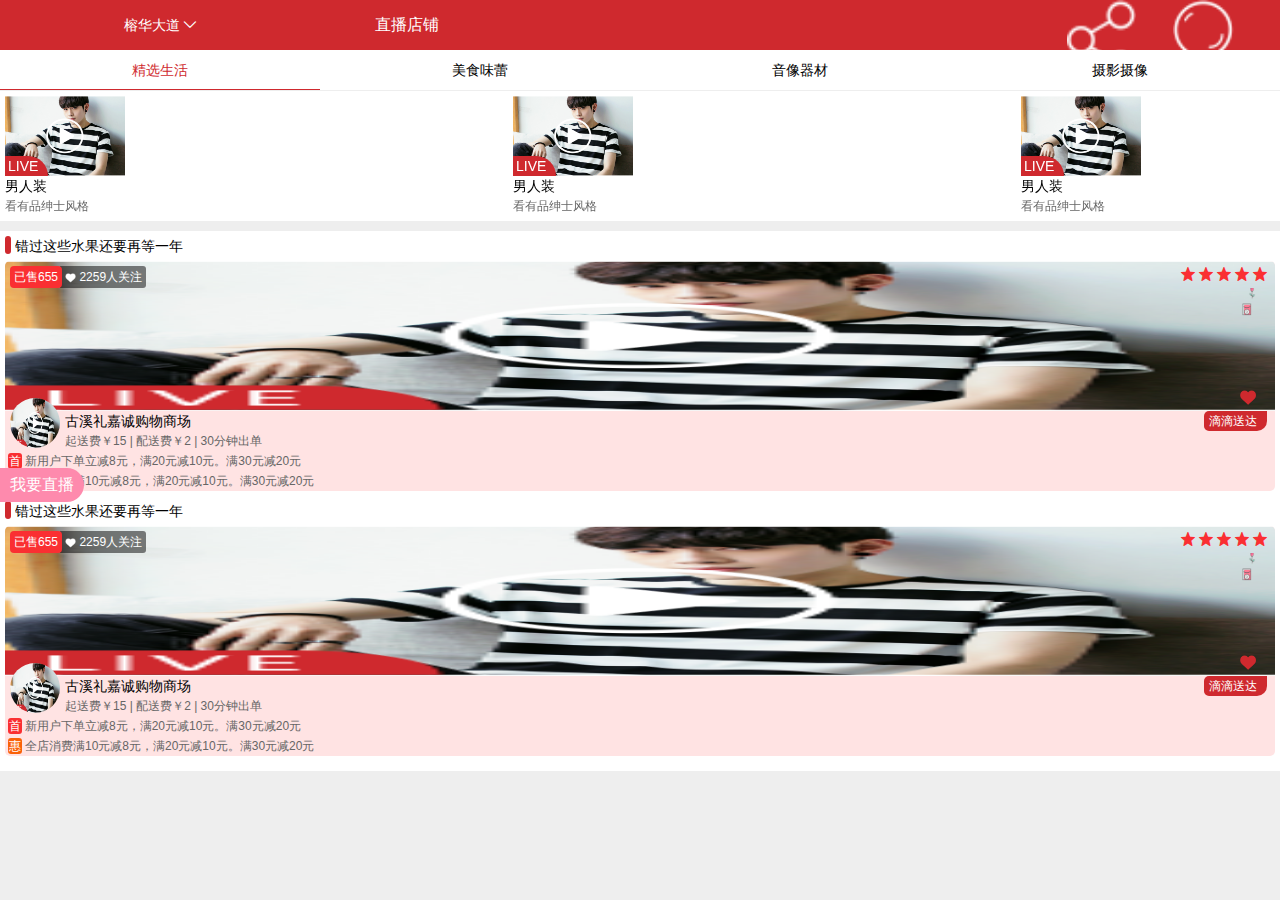
==== commit 5c40853a: "直播店铺" ====
--- a/index.html
+++ b/index.html
@@ -9,6 +9,9 @@
     <link rel="stylesheet" href="swiper/css/swiper.min.css">
 </head>
 <style>
+    .layui-icon{
+        font-size: 14px;
+    }
     .layui-tab{
         margin: 0;
     }
@@ -36,7 +39,7 @@
 <!-- 头部 -->
 <div class="titles">
     <div class="titlesFontAdress layui-col-xs3">
-        <span>榕华大道</span>
+        <span>榕华大道</span><i class="layui-icon layui-icon-down"></i>
     </div>
     <div class="layui-col-xs7">
         <p class="titles_font">直播店铺</p>
@@ -107,6 +110,17 @@
                         <p class="over1 title">错过这些水果还要再等一年</p>
                         <!-- 内容 -->
                         <div class="content">
+                            <div class="contentTopRightCon">
+                                <!-- 评分 -->
+                                <div class="contentTopRight">
+                                    <div id="test1"></div>
+                                </div>
+                                <!-- 刷礼物效果 -->
+                                <div class="contentGif">
+                                    <img src="image/1.gif">
+                                    <img src="image/5.png" style="width: 80%">
+                                </div>
+                            </div>
                             <div class="contentTopLeft">
                                 <span class="contentTopLeft1">已售655</span>
                                 <span class="contentTopLeft2">
@@ -114,18 +128,11 @@
                                     <span>2259人关注</span>
                                 </span>
                             </div>
-                            <!-- 评分 -->
-                            <div class="contentTopRight">
-                                <div id="test1"></div>
-                            </div>
-                            <!-- 刷礼物效果 -->
-                            <div class="contentGif">
-                                <img src="image/1.gif">
-                                <img src="image/5.png" style="width: 80%">
-                            </div>
                             <!-- 图片 -->
                             <div class="contentImg">
-                                <img src="image/img1.png">
+                                <a href="show_page.html">
+                                    <img src="image/img1.png">
+                                </a>
                             </div>
                             <div class="contentBottom">
                                 <div class="contentBottomImg">
@@ -149,21 +156,23 @@
                         <p class="over1 title">错过这些水果还要再等一年</p>
                         <!-- 内容 -->
                         <div class="content">
+                            <div class="contentTopRightCon">
+                                <!-- 评分 -->
+                                <div class="contentTopRight">
+                                    <div id="test2"></div>
+                                </div>
+                                <!-- 刷礼物效果 -->
+                                <div class="contentGif">
+                                    <img src="image/1.gif">
+                                    <img src="image/5.png" style="width: 80%">
+                                </div>
+                            </div>
                             <div class="contentTopLeft">
                                 <span class="contentTopLeft1">已售655</span>
                                 <span class="contentTopLeft2">
                                     <img src="image/4.png">
                                     <span>2259人关注</span>
                                 </span>
-                            </div>jiu
-                            <!-- 评分 -->
-                            <div class="contentTopRight">
-                                <div id="test2"></div>
-                            </div>
-                            <!-- 刷礼物效果 -->
-                            <div class="contentGif">
-                                <img src="image/1.gif">
-                                <img src="image/5.png" style="width: 80%">
                             </div>
                             <!-- 图片 -->
                             <div class="contentImg">
@@ -227,6 +236,17 @@
                         <p class="over1 title">错过这些水果还要再等一年</p>
                         <!-- 内容 -->
                         <div class="content">
+                            <div class="contentTopRightCon">
+                                <!-- 评分 -->
+                                <div class="contentTopRight">
+                                    <div id="test3"></div>
+                                </div>
+                                <!-- 刷礼物效果 -->
+                                <div class="contentGif">
+                                    <img src="image/1.gif">
+                                    <img src="image/5.png" style="width: 80%">
+                                </div>
+                            </div>
                             <div class="contentTopLeft">
                                 <span class="contentTopLeft1">已售655</span>
                                 <span class="contentTopLeft2">
@@ -234,15 +254,6 @@
                                     <span>2259人关注</span>
                                 </span>
                             </div>
-                            <!-- 评分 -->
-                            <div class="contentTopRight">
-                                <div id="test4"></div>
-                            </div>
-                            <!-- 刷礼物效果 -->
-                            <div class="contentGif">
-                                <img src="image/1.gif">
-                                <img src="image/5.png" style="width: 80%">
-                            </div>
                             <!-- 图片 -->
                             <div class="contentImg">
                                 <img src="image/img1.png">
@@ -269,21 +280,23 @@
                         <p class="over1 title">错过这些水果还要再等一年</p>
                         <!-- 内容 -->
                         <div class="content">
+                            <div class="contentTopRightCon">
+                                <!-- 评分 -->
+                                <div class="contentTopRight">
+                                    <div id="test4"></div>
+                                </div>
+                                <!-- 刷礼物效果 -->
+                                <div class="contentGif">
+                                    <img src="image/1.gif">
+                                    <img src="image/5.png" style="width: 80%">
+                                </div>
+                            </div>
                             <div class="contentTopLeft">
                                 <span class="contentTopLeft1">已售655</span>
                                 <span class="contentTopLeft2">
                                     <img src="image/4.png">
                                     <span>2259人关注</span>
                                 </span>
-                            </div>
-                            <!-- 评分 -->
-                            <div class="contentTopRight">
-                                <div id="test5"></div>
-                            </div>
-                            <!-- 刷礼物效果 -->
-                            <div class="contentGif">
-                                <img src="image/1.gif">
-                                <img src="image/5.png" style="width: 80%">
                             </div>
                             <!-- 图片 -->
                             <div class="contentImg">
--- a/css/index.css
+++ b/css/index.css
@@ -51,6 +51,9 @@
     line-height: 50px;
     text-align: center;
 }
+.titles .titlesFontAdress span{
+    margin-right: 3px;
+}
 .titles .titles_font{
     /*text-align: center;*/
     padding-left: 55px;
@@ -66,57 +69,8 @@
 .titles_Img img{
     width: 65%;
 }
-.tabSwiperCon{
-    padding-left: 10px;
-    /*padding-top: 10px;*/
-    background-color: white;
-    line-height: 40px;
-}
-.swiper1{
-    padding-left: 10px;
-    /*padding-top: 10px;*/
-    background-color: white;
-    line-height: 30px;
-    border-bottom: .2px solid #eeeeee;
-}
-.swiperLife{
-    padding: 5px;
-    background-color: white;
-}
-.lifeContent{
-    width: 120px;
-    /*border: 1px solid black;*/
-}
-.lifeContent span{
-    margin-top: 60px;
-    position: absolute;
-    /*border: 1px solid black;*/
-    padding-right: 10px;
-    padding-left: 3px;
-    border-radius: 0 20px 0 0;
-    background-color: #cf292e;
-    color: white;
-    line-height: 20px;
-    /*top: 60px;*/
-}
-.lifeContent img{
-    width: 100%;
-    height: 80px;
-}
-.lifeContent .title1{
-    font-size: 14px;
-}
-.lifeContent .title2{
-    font-size: 12px;
-    color: #666666;
-}
-.swiperLifeContent{
-    margin-top: 10px;
-    background-color: white;
-    /*height: 500px;*/
-    /*width: 100%;*/
-    padding: 5px;
-}
+
+/* 左部固定"我要直播" */
 .showFixed{
     font-size: 16px;
     line-height: 20px;
@@ -129,6 +83,57 @@
     color: white;
     border-radius: 0 50px 50px 0;
 }
+
+/* 选项卡 */
+.tabSwiperCon{
+    padding-left: 10px;
+    background-color: white;
+    line-height: 40px;
+}
+.swiper1{
+    padding-left: 10px;
+    background-color: white;
+    line-height: 30px;
+    border-bottom: .2px solid #eeeeee;
+}
+.swiperLife{
+    padding: 5px;
+    background-color: white;
+}
+
+/* 收藏的店铺内容 */
+.lifeContent{
+    width: 120px;
+}
+.lifeContent span{
+    margin-top: 60px;
+    position: absolute;
+    padding-right: 10px;
+    padding-left: 3px;
+    border-radius: 0 20px 0 0;
+    background-color: #cf292e;
+    color: white;
+    line-height: 20px;
+}
+.lifeContent img{
+    width: 100%;
+    height: 80px;
+}
+.lifeContent .title1{
+    font-size: 14px;
+    line-height: 20px;
+}
+.lifeContent .title2{
+    font-size: 12px;
+    line-height: 20px;
+    color: #666666;
+}
+.swiperLifeContent{
+    margin-top: 10px;
+    background-color: white;
+    padding: 5px;
+}
+
 .swiperLifeContent_Title .icon{
     position: absolute;
     width: 6px;
@@ -146,7 +151,6 @@
     margin-bottom: 10px;
     background-color: #ffe3e3;
     width: 100%;
-    /*height: 150px;*/
     border-radius: 5px;
 }
 .swiperLifeContent_Title .contentImg img{
@@ -155,6 +159,13 @@
     border-radius: 5px 5px 0 0;
 }
 .contentTopLeft{
+    display: -webkit-flex; /* Safari */
+    display: flex;
+    flex-direction: row;
+    flex-wrap: wrap;
+    justify-content: flex-start;
+    align-items: center;
+    align-content: flex-start;
     margin: 5px;
     font-size: 12px;
     position: absolute;
@@ -165,33 +176,46 @@
     margin-left: 1px;
 }
 .contentTopLeft .contentTopLeft1{
-    position: absolute;
+    /*position: absolute;*/
     background-color: #FA2F32;
     color: white;
+    line-height: 20px;
     padding: 1px 4px;
-    border-radius: 3px;
+    border-radius: 4px;
     z-index: 2;
     /*margin-left: -25px;*/
 }
 .contentTopLeft .contentTopLeft2{
-    background-color: #2a2929;
-    color: white;
-    padding: 2px 4px 2px 12px;
+    line-height: 20px;
+    /*background-color: #2a2929;*/
+    background-color: rgba(0,0,0,0.5);
+    color: white;
+    padding: 1px 4px;
     border-radius: 0 3px 3px 0;
-    margin-left: 40px;
+    margin-left: -2px;
+    /*margin-left: 40px;*/
 }
 /*span{*/
     /*margin: 0;*/
 /*}*/
+.contentTopRightCon{
+    position: absolute;
+    right: 0;
+    /*float: right;*/
+    margin-right: 5px;
+}
 .contentTopRight{
-    position: absolute;
+    /*position: absolute;*/
     margin-top: -5px;
-    margin-left: 215px;
+    /*margin-left: 215px;*/
 }
 .contentGif{
     position: absolute;
-    width: 25px;
-    margin-left: 275px;
+    /*float: right;*/
+    width: 20px;
+    right: 15px;
+    margin-top: -5px;
+    /*margin-left: 275px;*/
 }
 .contentGif img{
     width: 100%;
@@ -244,6 +268,7 @@
     color: #666666;
 }
 .contentBottomContent span{
+    line-height: 20px;
     color: white;
     margin-right: 3px;
     padding: 1px;
